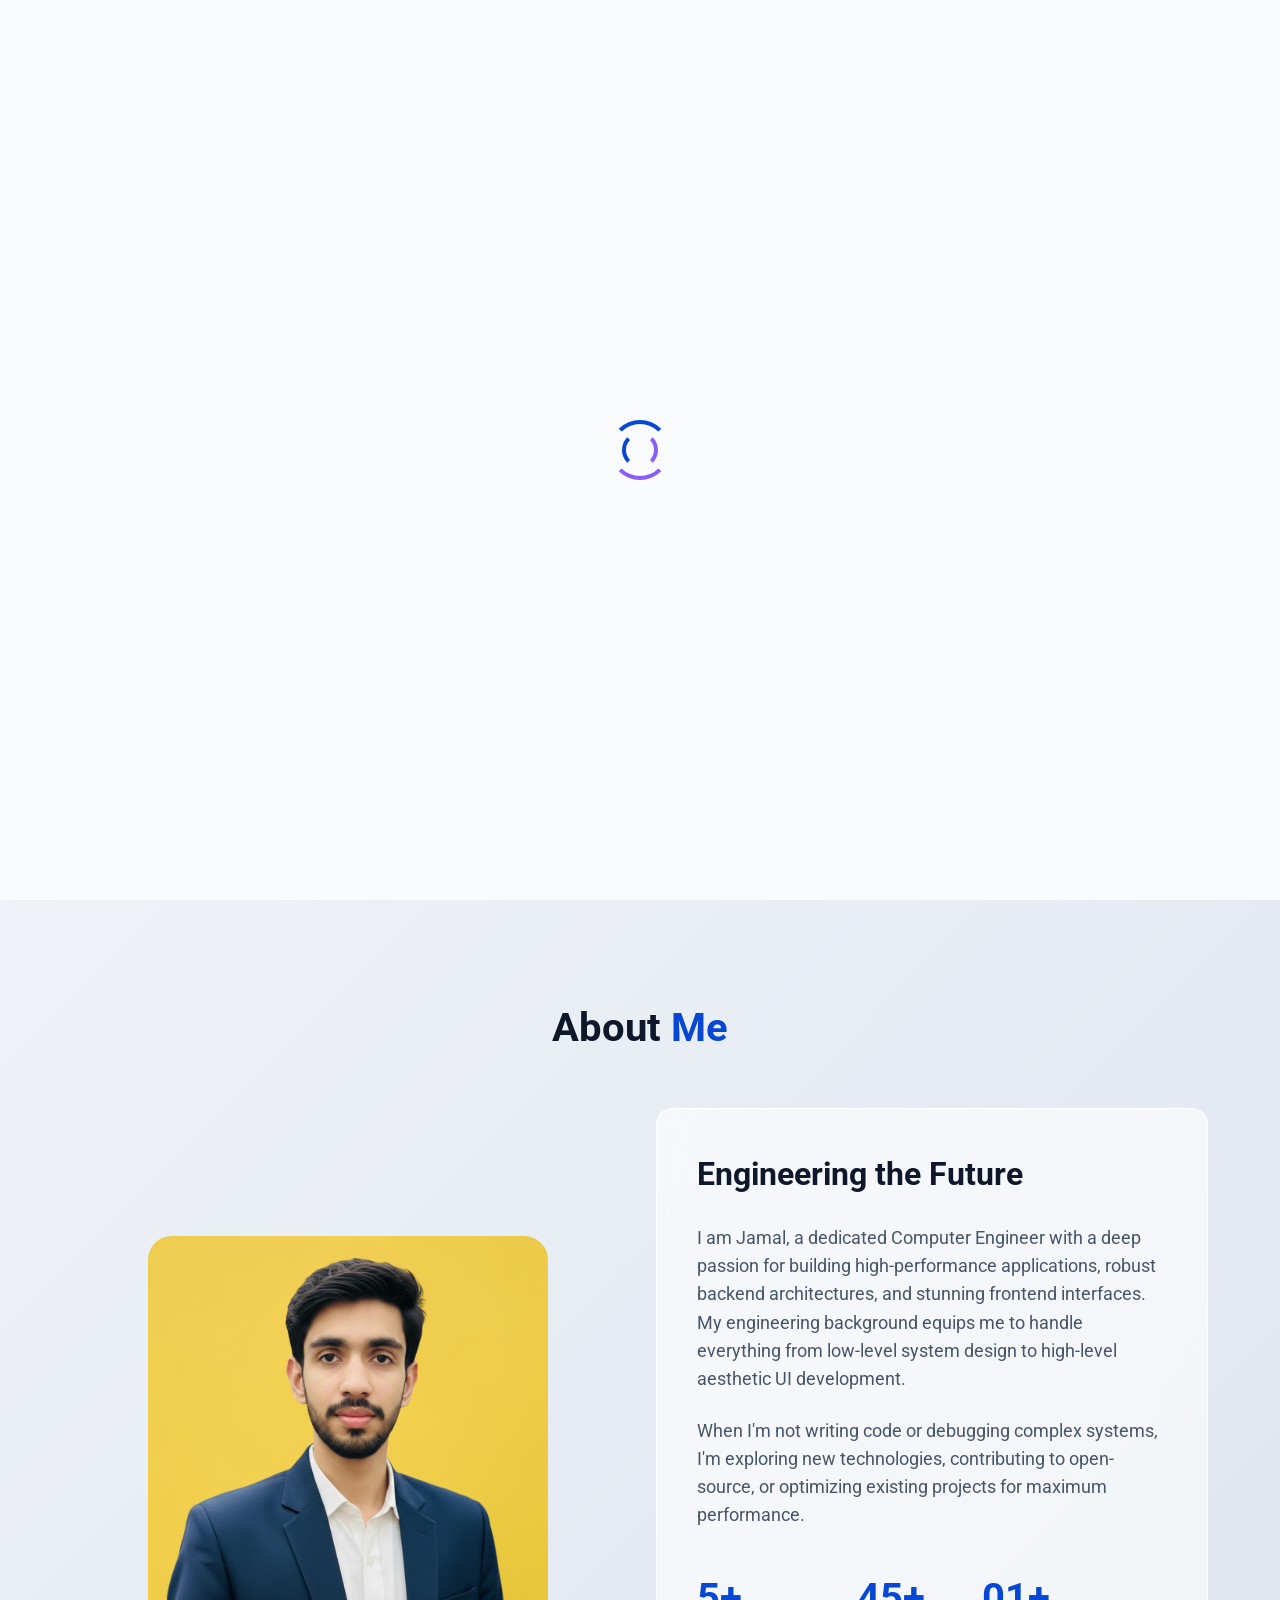
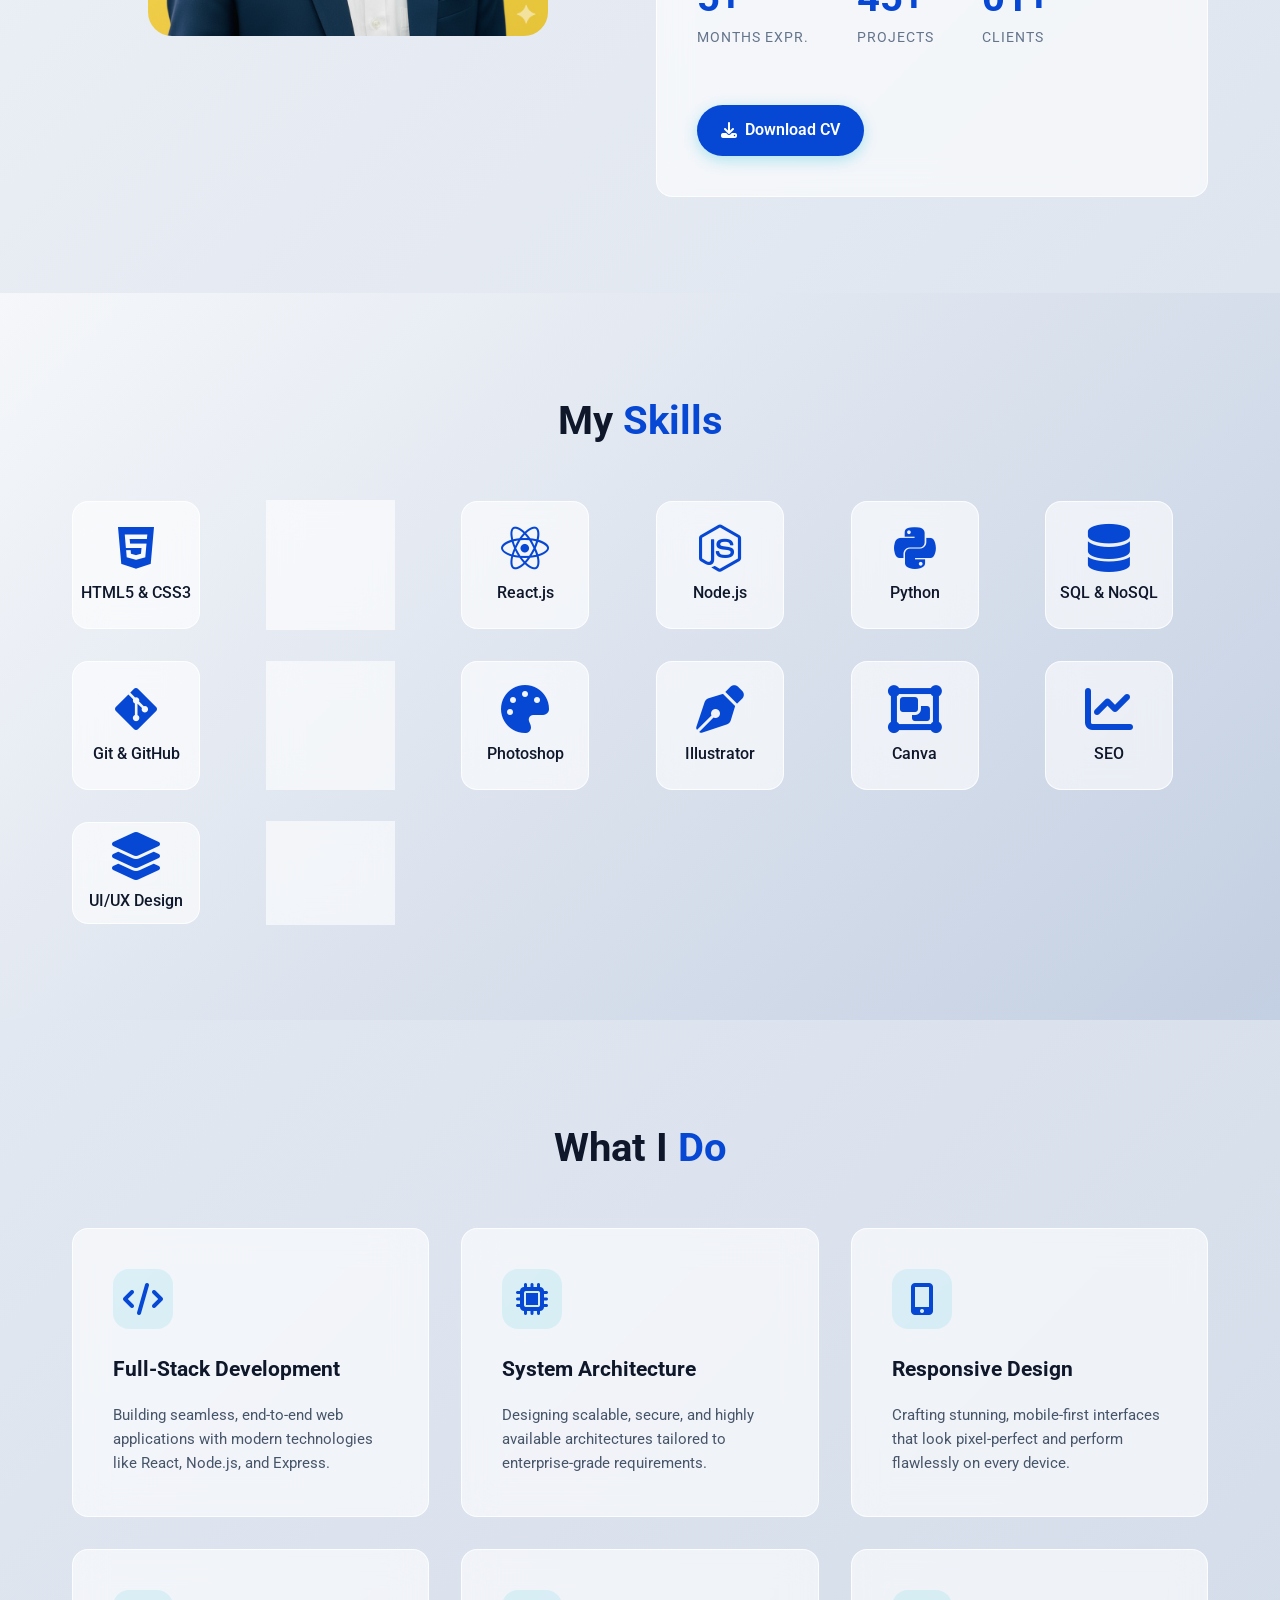
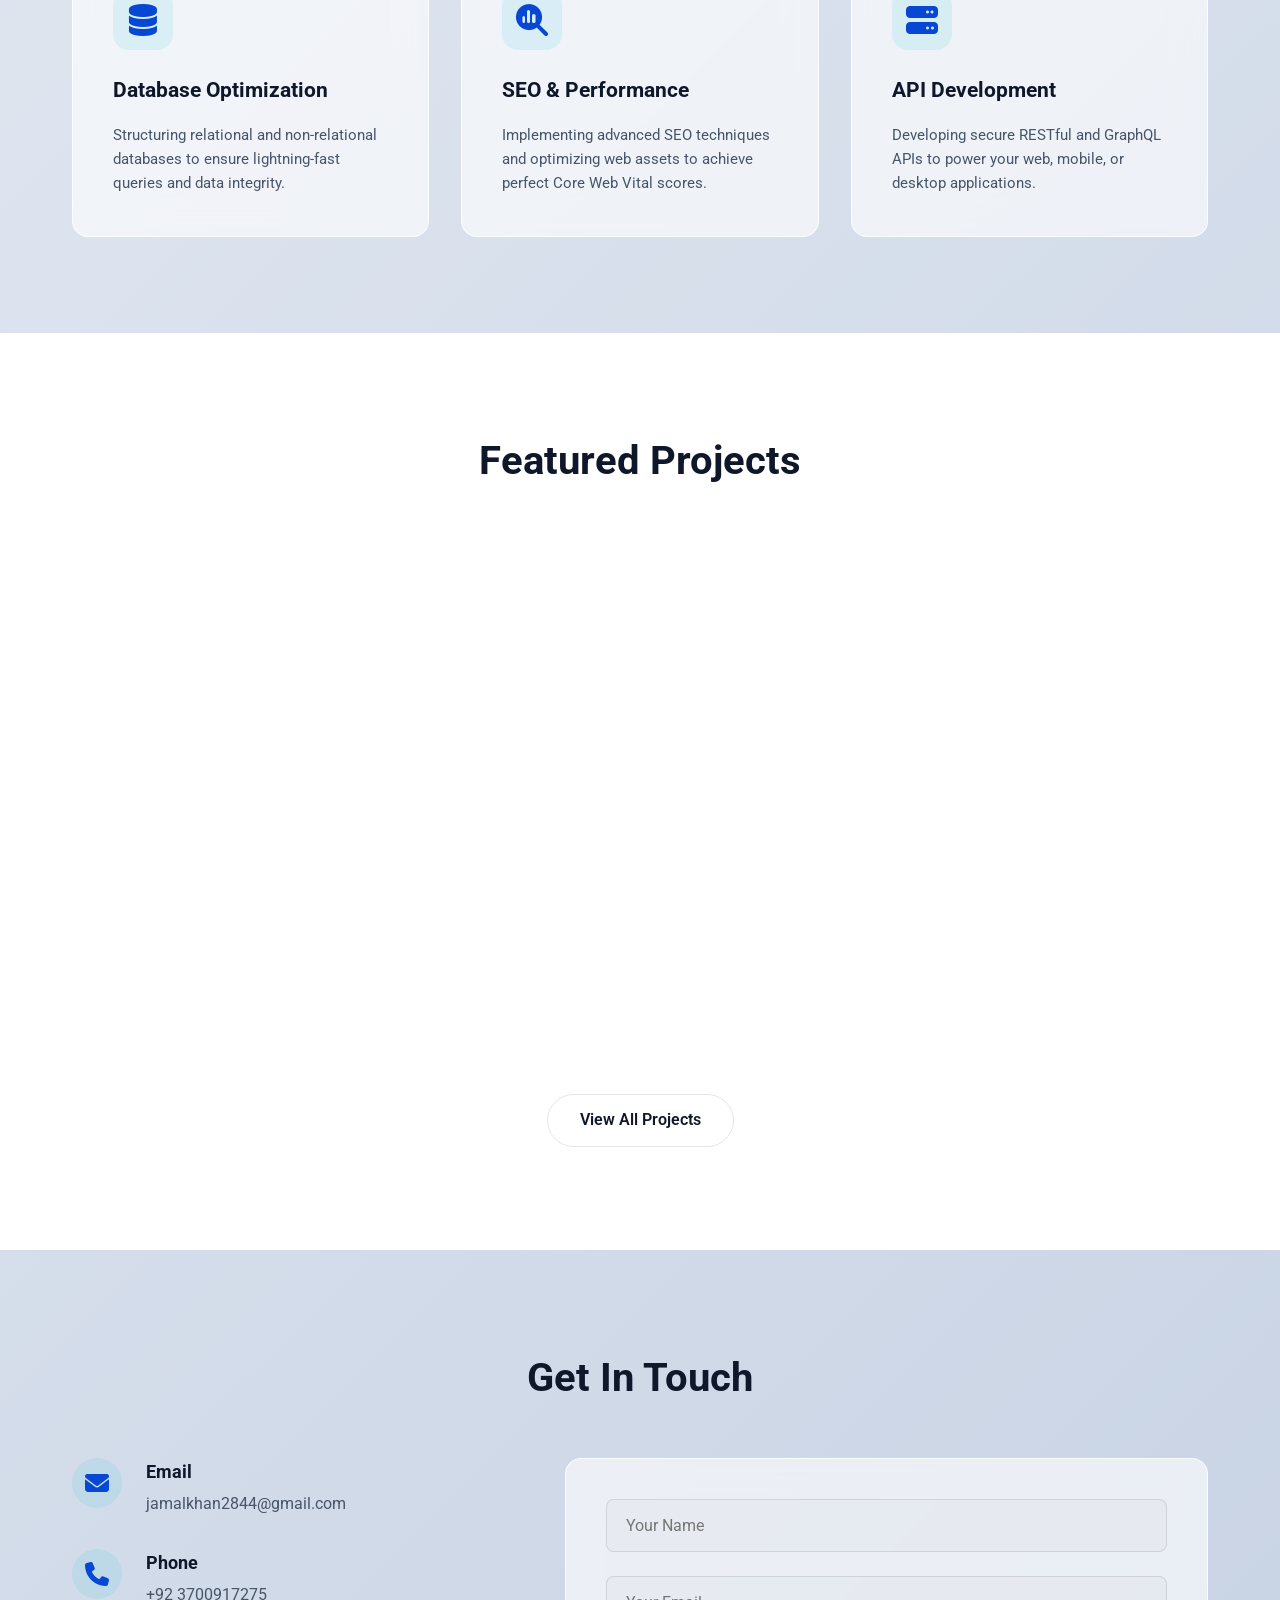
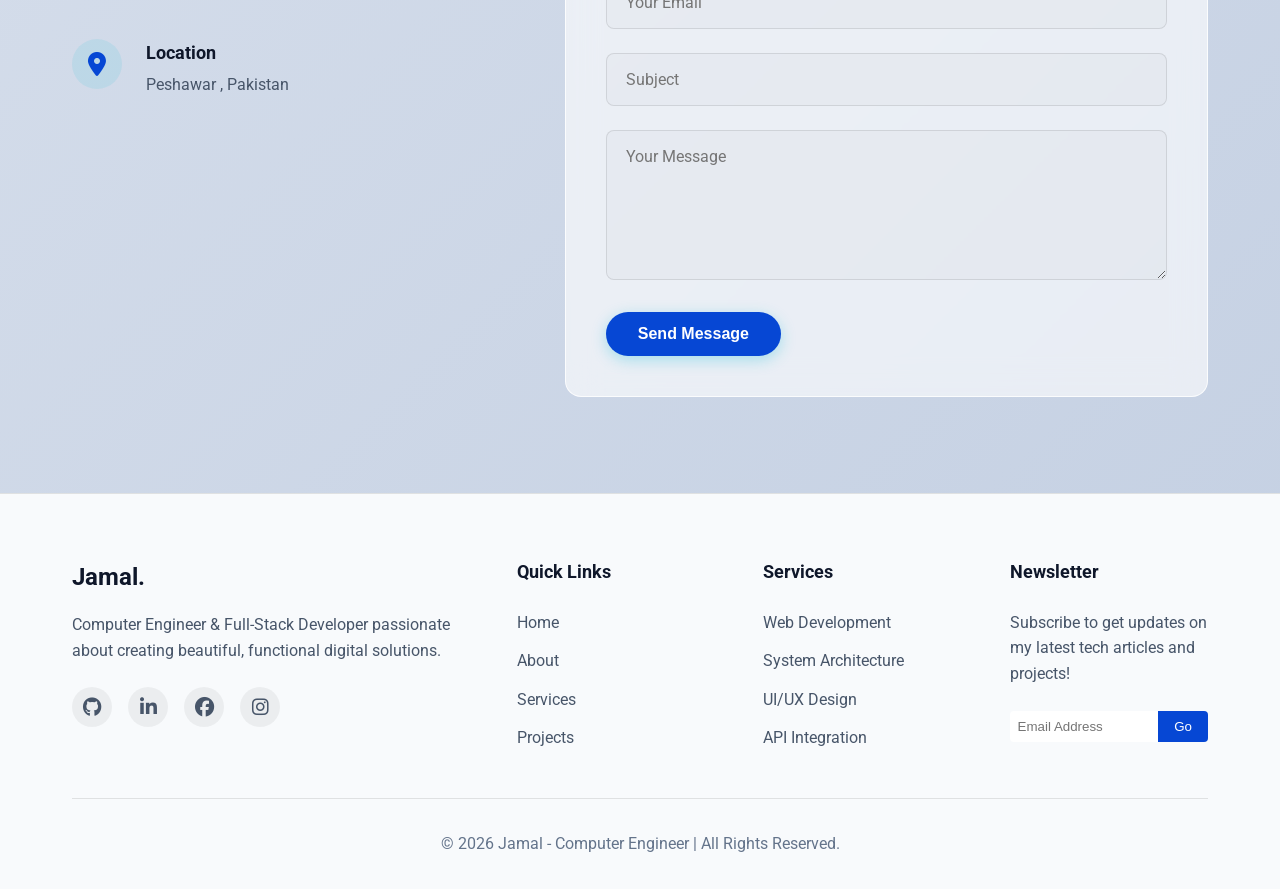
==== index.html @ 29c4a72f "final commit" ====
<!DOCTYPE html>
<html lang="en">

<head>
    <meta charset="UTF-8">
    <meta name="viewport" content="width=device-width, initial-scale=1.0">
    <title>Jamal | Computer Engineer & Web Developer</title>
    <meta name="description"
        content="Portfolio of Jamal, a Computer Engineer specializing in scalable web applications, system architecture, and modern UI/UX design.">
    <!-- Favicon -->
    <link rel="icon" type="image/x-icon" href="letter-j.png">
    <!-- FontAwesome for Icons -->
    <link rel="stylesheet" href="https://cdnjs.cloudflare.com/ajax/libs/font-awesome/6.4.0/css/all.min.css">
    <!-- Custom CSS -->
    <!-- animation from other portfolio but  -->
    <script src="https://unpkg.com/typed.js@3.0.0/dist/typed.umd.js"></script>
    <!-- font style link -->
    <link rel="preconnect" href="https://fonts.googleapis.com">
    <link rel="preconnect" href="https://fonts.gstatic.com" crossorigin>
    <link
        href="https://fonts.googleapis.com/css2?family=Lato:ital,wght@0,100;0,300;0,400;0,700;0,900;1,100;1,300;1,400;1,700;1,900&family=Lora:ital,wght@0,400..700;1,400..700&family=Roboto:ital,wght@0,100..900;1,100..900&family=Titillium+Web:ital,wght@0,200;0,300;0,400;0,600;0,700;0,900;1,200;1,300;1,400;1,600;1,700&display=swap"
        rel="stylesheet">

    <!-- EmailJS script -->
    <script src="https://cdn.jsdelivr.net/npm/@emailjs/browser@3/dist/email.min.js"></script>
    <script>
        (function () {
            emailjs.init("kXf-rBKWnwWloAC5h");
        })();
    </script>

    <link rel="stylesheet" href="style.css">
</head>

<body>
    <!-- Scroll Progress Bar -->
    <div class="scroll-progress-container">
        <div class="scroll-progress-bar" id="scroll-progress"></div>
    </div>

    <!-- Preloader -->
    <div id="preloader">
        <div class="loader"></div>
    </div>

    <!-- Header & Navigation -->
    <header class="header" id="header">
        <div class="container nav">
            <a href="#home" class="logo"><img src="letter-j.png" alt=""> <span></span></a>

            <nav>
                <ul class="nav-list" id="nav-list">
                    <li><a href="#home" class="nav-link active">Home</a></li>
                    <li><a href="#about" class="nav-link">About</a></li>
                    <li><a href="#skills" class="nav-link">Skills</a></li>
                    <li><a href="#services" class="nav-link">Services</a></li>
                    <li><a href="#projects" class="nav-link">Projects</a></li>
                    <li><a href="#contact" class="nav-link">Contact</a></li>
                </ul>
            </nav>
            <div class="nav-right">
                <a href="MUHAMMADJAMALCV.pdf" download class="btn btn-primary cv-btn">
                    <i class="fa-solid fa-download"></i> CV
                </a>
                <button class="nav-toggle" id="nav-toggle">
                    <i class="fa-solid fa-bars"></i>
                </button>
            </div>
        </div>
    </header>

    <!-- Hero Section -->
    <div class="MySection">
        <section class="hero" id="home">
            <!-- Background animated shapes -->
            <div class="hero-bg-shapes">
                <div class="shape shape-1"></div>
                <div class="shape shape-2"></div>
            </div>

            <div class="container hero-content">
                <div class="hero-text reveal reveal-left">

                    <h1> <span>Muhammad Jamal</span><br><span class="stroke"
                            style="color: transparent; -webkit-text-stroke: 2px black; font-family:'Franklin Gothic Medium';">Computer
                            Engineer.</span></h1>
                    <h3> I am <span class="text"> </span></h3>
                    <p>I design and build efficient, scalable systems and responsive user experiences. Transforming
                        complex problems into elegant, real-world solutions through code.</p>
                    <div class="hero-btns">
                        <a href="#contact" class="btn btn-primary">Hire Me</a>
                        <a href="#projects" class="btn btn-outline">View Work</a>
                    </div>
                </div>

                <div class="hero-image-wrap reveal reveal-right">
                    <div class="hero-image">
                        <!-- Professional Tech Man Placeholder -->
                        <!-- <img src="https://images.unsplash.com/photo-1549692520-acc6669e2f0c?q=80&w=1000&auto=format&fit=crop" alt="Jamal - Computer Engineer"> -->
                        <img src="linkedin image new.jpeg" alt="Jamal - Computer Engineer">
                    </div>
                </div>
            </div>
        </section>
    </div>

    <!-- About Section -->
    <section class="section" id="about">
        <div class="container">
            <h2 class="section-title reveal">About <span style="color: #0647d4;">Me</span></h2>

            <div class="about-content reveal">
                <div class="about-img">
                    <img src="profile.jpg" alt="Jamal - Computer Engineer">
                </div>

                <div class="about-text glass-panel" style="padding: 2.5rem;">
                    <h3>Engineering the Future</h3>
                    <p>I am Jamal, a dedicated Computer Engineer with a deep passion for building high-performance
                        applications, robust backend architectures, and stunning frontend interfaces. My engineering
                        background equips me to handle everything from low-level system design to high-level aesthetic
                        UI development.</p>
                    <p>When I'm not writing code or debugging complex systems, I'm exploring new technologies,
                        contributing to open-source, or optimizing existing projects for maximum performance.</p>

                    <div class="about-stats" style="margin-bottom: 2rem;">
                        <div class="stat-item">
                            <h4>5+</h4>
                            <p>Months Expr.</p>
                        </div>
                        <div class="stat-item">
                            <h4>45+</h4>
                            <p>Projects</p>
                        </div>
                        <div class="stat-item">
                            <h4>01+</h4>
                            <p>Clients</p>
                        </div>
                    </div>

                    <a href="MUHAMMADJAMALCV.pdf" download class="btn btn-primary"
                        style="display: flex; align-items: center; justify-content: center; width: fit-content; gap: 0.5rem; font-size: 1rem; padding: 0.8rem 1.5rem;">
                        <i class="fa-solid fa-download"></i> Download CV
                    </a>
                </div>
            </div>
        </div>
    </section>

    <!-- Skills Section -->
    <section class="section" id="skills">
        <div class="container">
            <h2 class="section-title reveal">My <span style="color: #0647d4;">Skills</span></h2>

            <div class="skills-grid reveal">
                <!-- Skill 1 -->
                <div class="skill-card glass-panel">
                    <i class="fa-brands fa-html5 skill-icon"></i>
                    <h4>HTML5 & CSS3</h4>
                </div>
                <!-- Skill 2 -->
                <div class="skill-card glass-panel">
                    <i class="fa-brands fa-js skill-icon"></i>
                    <h4>JavaScript (ES6+)</h4>
                </div>
                <!-- Skill 3 -->
                <div class="skill-card glass-panel">
                    <i class="fa-brands fa-react skill-icon"></i>
                    <h4>React.js</h4>
                </div>
                <!-- Skill 4 -->
                <div class="skill-card glass-panel">
                    <i class="fa-brands fa-node-js skill-icon"></i>
                    <h4>Node.js</h4>
                </div>
                <!-- Skill 5 -->
                <div class="skill-card glass-panel">
                    <i class="fa-brands fa-python skill-icon"></i>
                    <h4>Python</h4>
                </div>
                <!-- Skill 6 -->
                <div class="skill-card glass-panel">
                    <i class="fa-solid fa-database skill-icon"></i>
                    <h4>SQL & NoSQL</h4>
                </div>
                <!-- Skill 7 -->
                <div class="skill-card glass-panel">
                    <i class="fa-brands fa-git-alt skill-icon"></i>
                    <h4>Git & GitHub</h4>
                </div>
                <!-- Skill 8 -->
                <div class="skill-card glass-panel">
                    <i class="fa-solid fa-server skill-icon"></i>
                    <h4>System Architecture</h4>
                </div>
                <!-- Skill 9 -->
                <div class="skill-card glass-panel">
                    <i class="fa-solid fa-palette skill-icon"></i>
                    <h4>Photoshop</h4>
                </div>
                <!-- Skill 10 -->
                <div class="skill-card glass-panel">
                    <i class="fa-solid fa-pen-nib skill-icon"></i>
                    <h4>Illustrator</h4>
                </div>
                <!-- Skill 11 -->
                <div class="skill-card glass-panel">
                    <i class="fa-solid fa-object-group skill-icon"></i>
                    <h4>Canva</h4>
                </div>
                <!-- Skill 12 -->
                <div class="skill-card glass-panel">
                    <i class="fa-solid fa-chart-line skill-icon"></i>
                    <h4>SEO</h4>
                </div>
                <!-- Skill 13 -->
                <div class="skill-card glass-panel">
                    <i class="fa-solid fa-layer-group skill-icon"></i>
                    <h4>UI/UX Design</h4>
                </div>
                <!-- Skill 14 -->
                <div class="skill-card glass-panel">
                    <i class="fa-solid fa-file-code skill-icon"></i>
                    <h4>C++</h4>
                </div>
            </div>
        </div>
    </section>

    <!-- Services Section -->
    <section class="section" id="services">
        <div class="container">
            <h2 class="section-title reveal">What I <span style="color: #0647d4;">Do</span></h2>

            <div class="services-grid reveal">
                <!-- Service 1 -->
                <div class="service-card glass-panel">
                    <div class="service-icon"><i class="fa-solid fa-code"></i></div>
                    <h3>Full-Stack Development</h3>
                    <p>Building seamless, end-to-end web applications with modern technologies like React, Node.js, and
                        Express.</p>
                </div>
                <!-- Service 2 -->
                <div class="service-card glass-panel">
                    <div class="service-icon"><i class="fa-solid fa-microchip"></i></div>
                    <h3>System Architecture</h3>
                    <p>Designing scalable, secure, and highly available architectures tailored to enterprise-grade
                        requirements.</p>
                </div>
                <!-- Service 3 -->
                <div class="service-card glass-panel">
                    <div class="service-icon"><i class="fa-solid fa-mobile-screen-button"></i></div>
                    <h3>Responsive Design</h3>
                    <p>Crafting stunning, mobile-first interfaces that look pixel-perfect and perform flawlessly on
                        every device.</p>
                </div>
                <!-- Service 4 -->
                <div class="service-card glass-panel">
                    <div class="service-icon"><i class="fa-solid fa-database"></i></div>
                    <h3>Database Optimization</h3>
                    <p>Structuring relational and non-relational databases to ensure lightning-fast queries and data
                        integrity.</p>
                </div>
                <!-- Service 5 -->
                <div class="service-card glass-panel">
                    <div class="service-icon"><i class="fa-solid fa-magnifying-glass-chart"></i></div>
                    <h3>SEO & Performance</h3>
                    <p>Implementing advanced SEO techniques and optimizing web assets to achieve perfect Core Web Vital
                        scores.</p>
                </div>
                <!-- Service 6 -->
                <div class="service-card glass-panel">
                    <div class="service-icon"><i class="fa-solid fa-server"></i></div>
                    <h3>API Development</h3>
                    <p>Developing secure RESTful and GraphQL APIs to power your web, mobile, or desktop applications.
                    </p>
                </div>
            </div>
        </div>
    </section>

    <!-- Projects Section -->
    <section class="section" style="background-color: white;" id="projects">
        <div class="container">
            <h2 class="section-title reveal">Featured <span>Projects</span></h2>

            <div class="projects-grid reveal">
                <!-- Project 1 -->
                <div class="project-card glass-panel">
                    <div class="project-img">
                        <img src="https://images.unsplash.com/photo-1568901346375-23c9450c58cd?q=80&w=800&auto=format&fit=crop"
                            alt="Fast Food Website">
                        <div class="project-links">
                            <a href="https://fast-food-website-w8cf.vercel.app" target="_blank" title="Live Preview"><i
                                    class="fa-solid fa-link"></i></a>
                            <a href="#" title="Source Code"><i class="fa-brands fa-github"></i></a>
                        </div>
                    </div>
                    <div class="project-info">
                        <h3>Crave Fast Food Website</h3>
                        <p>A highly responsive and visually appealing fast-food ordering website featuring a dynamic
                            menu and modern UI elements.
                        </p>
                        <div class="project-tags">
                            <span>HTML5</span>
                            <span>CSS3</span>
                            <span>JavaScript</span>
                        </div>
                        <a href="https://fast-food-website-w8cf.vercel.app" target="_blank" class="btn btn-primary"
                            style="margin-top: 1.5rem; width: fit-content; padding: 0.5rem 1.2rem; font-size: 0.9rem;"><i
                                class="fa-solid fa-eye" style="margin-right: 5px;"></i> Live Preview</a>
                    </div>
                </div>

                <!-- Project 2 -->
                <div class="project-card glass-panel">
                    <div class="project-img">
                        <img src="https://images.unsplash.com/photo-1592210454359-9043f067919b?q=80&w=800&auto=format&fit=crop"
                            alt="Weather Application">
                        <div class="project-links">
                            <a href="https://weather-app-two-rho-18.vercel.app/" target="_blank" title="Live Preview"><i
                                    class="fa-solid fa-link"></i></a>
                            <a href="#" title="Source Code"><i class="fa-brands fa-github"></i></a>
                        </div>
                    </div>
                    <div class="project-info">
                        <h3>Weather Application</h3>
                        <p>A sleek weather forecast application integrating live APIs to provide accurate real-time
                            climate data for any city.
                        </p>
                        <div class="project-tags">
                            <span>React</span>
                            <span>API</span>
                            <span>JavaScript</span>
                        </div>
                        <a href="https://weather-app-two-rho-18.vercel.app/" target="_blank" class="btn btn-primary"
                            style="margin-top: 1.5rem; width: fit-content; padding: 0.5rem 1.2rem; font-size: 0.9rem;"><i
                                class="fa-solid fa-eye" style="margin-right: 5px;"></i> Live Preview</a>
                    </div>
                </div>

                <!-- Project 3 -->
                <div class="project-card glass-panel">
                    <div class="project-img">
                        <img src="https://images.unsplash.com/photo-1611162617474-5b21e879e113?q=80&w=800&auto=format&fit=crop"
                            alt="Social Media App">
                        <div class="project-links">
                            <a href="#" title="Live Preview"><i class="fa-solid fa-link"></i></a>
                            <a href="#" title="Source Code"><i class="fa-brands fa-github"></i></a>
                        </div>
                    </div>
                    <div class="project-info">
                        <h3>ConnectHub Social App</h3>
                        <p>Real-time social media application supporting direct messaging, post sharing, and live
                            notifications.</p>
                        <div class="project-tags">
                            <span>Vue.js</span>
                            <span>Firebase</span>
                            <span>WebSockets</span>
                        </div>
                        <a href="#" class="btn btn-primary"
                            style="margin-top: 1.5rem; width: fit-content; padding: 0.5rem 1.2rem; font-size: 0.9rem;"><i
                                class="fa-solid fa-eye" style="margin-right: 5px;"></i> Live Preview</a>
                    </div>
                </div>
            </div>

            <div style="text-align: center; margin-top: 3rem;" class="reveal">
                <a href="#" class="btn btn-outline">View All Projects</a>
            </div>
        </div>
    </section>

    <!-- Contact Section -->
    <section class="section" id="contact">
        <div class="container">
            <h2 class="section-title reveal">Get In <span>Touch</span></h2>

            <div class="contact-container reveal">
                <div class="contact-info">
                    <div class="contact-item">
                        <div class="contact-icon"><i class="fa-solid fa-envelope"></i></div>
                        <div class="contact-details">
                            <h4>Email</h4>
                            <p>jamalkhan2844@gmail.com</p>
                        </div>
                    </div>

                    <div class="contact-item">
                        <div class="contact-icon"><i class="fa-solid fa-phone"></i></div>
                        <div class="contact-details">
                            <h4>Phone</h4>
                            <p>+92 3700917275</p>
                        </div>
                    </div>

                    <div class="contact-item">
                        <div class="contact-icon"><i class="fa-solid fa-location-dot"></i></div>
                        <div class="contact-details">
                            <h4>Location</h4>
                            <p>Peshawar , Pakistan</p>
                        </div>
                    </div>
                </div>

                <form class="contact-form glass-panel" id="contact-form">
                    <div class="form-group">
                        <input type="text" name="name" placeholder="Your Name" required>
                    </div>
                    <div class="form-group">
                        <input type="email" name="email" placeholder="Your Email" required>
                    </div>
                    <div class="form-group">
                        <input type="text" name="subject" placeholder="Subject">
                    </div>
                    <div class="form-group">
                        <textarea name="message" placeholder="Your Message" required></textarea>
                    </div>
                    <button type="submit" id="submit-btn" class="btn btn-primary">Send Message</button>
                    <p id="form-status"
                        style="margin-top: 15px; font-weight: 500; display: none; text-align: center; font-size: 1.1rem;">
                    </p>
                </form>
            </div>
        </div>
    </section>

    <!-- Footer -->
    <footer class="footer">
        <div class="container">
            <div class="footer-content">
                <div class="footer-col">
                    <h3>Jamal<span>.</span></h3>
                    <p>Computer Engineer & Full-Stack Developer passionate about creating beautiful, functional digital
                        solutions.</p>
                    <div class="social-links">
                        <a href="https://github.com/jamalnasir2844/"><i class="fa-brands fa-github"></i></a>
                        <a
                            href="https://www.linkedin.com/in/muhammad-jamal-480139361?utm_source=share_via&utm_content=profile&utm_medium=member_android"><i
                                class="fa-brands fa-linkedin-in"></i></a>
                        <a href="https://www.facebook.com/share/1HiAr2xLG4/"><i class="fa-brands fa-facebook"></i></a>
                        <a href="https://www.instagram.com/jamalking2844?igsh=MXczeGNoOXFtcWV3cw=="><i
                                class="fa-brands fa-instagram"></i></a>
                    </div>
                </div>

                <div class="footer-col">
                    <h4>Quick Links</h4>
                    <ul>
                        <li><a href="#home">Home</a></li>
                        <li><a href="#about">About</a></li>
                        <li><a href="#services">Services</a></li>
                        <li><a href="#projects">Projects</a></li>
                    </ul>
                </div>

                <div class="footer-col">
                    <h4>Services</h4>
                    <ul>
                        <li><a href="#">Web Development</a></li>
                        <li><a href="#">System Architecture</a></li>
                        <li><a href="#">UI/UX Design</a></li>
                        <li><a href="#">API Integration</a></li>
                    </ul>
                </div>

                <div class="footer-col">
                    <h4>Newsletter</h4>
                    <p>Subscribe to get updates on my latest tech articles and projects!</p>
                    <div style="display: flex; margin-top: 10px;">
                        <input type="email" placeholder="Email Address"
                            style="padding: 0.5rem; border: none; border-radius: 4px 0 0 4px; outline: none; width: 100%;">
                        <button
                            style="padding: 0.5rem 1rem; border: none; background: var(--accent-primary); color: white; border-radius: 0 4px 4px 0; cursor: pointer;">Go</button>
                    </div>
                </div>
            </div>

            <div class="footer-bottom">
                <p>&copy; 2026 Jamal - Computer Engineer | All Rights Reserved.</p>
            </div>
        </div>
    </footer>

    <!-- WhatsApp Floating Icon -->
    <a href="https://wa.me/923700917275" target="_blank" class="whatsapp-float">
        <i class="fa-brands fa-whatsapp"></i>
    </a>

    <!-- Custom JS -->
    <script src="script.js"></script>
</body>

</html>
---- style.css ----
@import url('https://fonts.googleapis.com/css2?family=Outfit:wght@300;400;500;600;700;800&display=swap');

:root {
  --bg-color: #ffffff;
  --bg-surface: #f8fafc;
  --bg-surface-glow: rgba(255, 255, 255, 0.85);

  --text-primary: #0f172a;
  --text-secondary: #475569;
  --text-muted: #64748b;

  --accent-primary: #0647d4;
  /* Cyan */
  --accent-secondary: #8b5cf6;
  /* Violet */
  --gradient-accent: linear-gradient(135deg, var(--accent-primary), var(--accent-secondary));

  --border-color: rgba(0, 0, 0, 0.1);
  --glass-bg: rgba(255, 255, 255, 0.6);
  --glass-border: rgba(255, 255, 255, 0.8);

  --transition: all 0.3s cubic-bezier(0.4, 0, 0.2, 1);
  --radius-sm: 8px;
  --radius-md: 16px;
  --radius-lg: 24px;
}

* {
  margin: 0;
  padding: 0;
  box-sizing: border-box;
}


html {
  scroll-behavior: smooth;
  scroll-padding-top: 80px;
}

body {
  /* font-family: 'Outfit', sans-serif; */
  font-family: "Roboto", sans-serif;
  /* background-color: var(--bg-color); */
  color: var(--text-primary);
  line-height: 1.6;
  overflow-x: hidden;
  background: linear-gradient(135deg, #f5f7fa 0%, #c3cfe2 100%);
}

::selection {
  background-color: var(--accent-primary);
  color: #fff;
}

.logo {
  transition: transform 0.3s ease;
  font-size: larger;
  width: 50px;
}

.logo:hover {
  transform: scale(1.1);
}


/* Global Styles & Utilities */
a {
  text-decoration: none;
  color: inherit;
  transition: var(--transition);
}

ul {
  list-style: none;
}

img {
  max-width: 100%;
  display: block;
}

.container {
  width: 100%;
  max-width: 1200px;
  margin: 0 auto;
  padding: 0 2rem;
}

.section {
  padding: 6rem 0;
  position: relative;
}

.section-title {
  font-size: 2.5rem;
  font-weight: 700;
  margin-bottom: 3rem;
  text-align: center;
  position: relative;
}

/* .section-title span {
  background: var(--gradient-accent);
  -webkit-background-clip: text;
  -webkit-text-fill-color: transparent;
} */

.btn {
  display: inline-block;
  padding: 0.8rem 2rem;
  border-radius: 50px;
  font-weight: 600;
  cursor: pointer;
  transition: var(--transition);
  font-size: 1rem;
  border: none;
  position: relative;
  overflow: hidden;
  z-index: 1;
}

.btn-primary {
  /* background: var(--gradient-accent); */
  background-color: #0647d4;
  color: #fff;
  box-shadow: 0 4px 15px rgba(6, 182, 212, 0.3);
}

.btn-primary::before {
  content: '';
  position: absolute;
  top: 0;
  left: 0;
  width: 100%;
  height: 100%;
  /* background: linear-gradient(135deg, var(--accent-secondary), var(--accent-primary)); */
  background-color: #065fd4;
  opacity: 0;
  z-index: -1;
  transition: var(--transition);
}

.btn-primary:hover::before {
  opacity: 1;
}

.btn-primary:hover {
  transform: translateY(-3px);
  box-shadow: 0 8px 25px rgba(6, 182, 212, 0.4);
}

.btn-outline {
  background: transparent;

  color: var(--text-primary);
  border: 1px solid var(--border-color);
}

.btn-outline:hover {
  border-color: #0647d4;
  color: #0647d4;
  transform: translateY(-3px);
}

/* Glassmorphism Classes */
.glass-panel {
  background: var(--glass-bg);
  backdrop-filter: blur(16px);
  -webkit-backdrop-filter: blur(16px);
  border: 1px solid var(--glass-border);
  border-radius: var(--radius-md);
}

/* Navbar */
.header {
  position: fixed;
  top: 0;
  left: 0;
  width: 100%;
  z-index: 1000;
  transition: var(--transition);
  padding: 1.5rem 0;
}

.header.scrolled {
  padding: 1rem 0;
  background: var(--bg-surface-glow);
  backdrop-filter: blur(20px);
  -webkit-backdrop-filter: blur(20px);
  border-bottom: 1px solid var(--glass-border);
  box-shadow: 0 4px 30px rgba(0, 0, 0, 0.1);
}

.nav {
  display: flex;
  justify-content: space-between;
  align-items: center;
}

.logo {
  font-size: 1.8rem;
  font-weight: 800;
  letter-spacing: -1px;
}

.logo span {
  color: var(--accent-primary);
}

.nav-list {
  display: flex;
  gap: 2.5rem;
}

.nav-link {
  font-weight: 500;
  font-size: 1.05rem;
  color: var(--text-secondary);
  position: relative;
}

.nav-link::after {
  content: '';
  position: absolute;
  width: 0;
  height: 2px;
  bottom: -4px;
  left: 0;
  background: var(--gradient-accent);
  transition: var(--transition);
}

.nav-link:hover,
.nav-link.active {
  color: var(--text-primary);
}

.nav-link:hover::after,
.nav-link.active::after {
  width: 100%;
}

.nav-toggle {
  display: none;
  font-size: 1.5rem;
  color: var(--text-primary);
  cursor: pointer;
  background: none;
  border: none;
}

/* Hero Section */
.hero {
  min-height: 100vh;
  display: flex;
  align-items: center;
  position: relative;
  padding-top: 80px;
}

/* Background elements for Hero */
.hero-bg-shapes {
  position: absolute;
  top: 0;
  left: 0;
  width: 100%;
  height: 100%;
  overflow: hidden;
  z-index: -1;
}

.shape {
  position: absolute;
  border-radius: 50%;
  filter: blur(80px);
  opacity: 0.4;
  animation: float 10s infinite ease-in-out alternate;
}

.shape-1 {
  width: 400px;
  height: 400px;
  background: var(--accent-primary);
  top: -100px;
  left: -100px;
  animation-delay: 0s;
}

.shape-2 {
  width: 500px;
  height: 500px;
  background: var(--accent-secondary);
  bottom: -200px;
  right: -100px;
  animation-delay: -5s;
}

@keyframes float {
  0% {
    transform: translate(0, 0);
  }

  100% {
    transform: translate(30px, 50px);
  }
}

.hero-content {
  display: grid;
  grid-template-columns: 1fr 1fr;
  gap: 4rem;
  align-items: center;
}

.hero-text h3 {
  font-size: 1.5rem;
  font-weight: 500;
  color: var(--accent-primary);
  margin-bottom: 1rem;
  letter-spacing: 1px;
}

.hero-text h1 {
  font-size: 4rem;
  font-weight: 800;
  line-height: 1.1;
  margin-bottom: 1.5rem;
}

.hero-text h1 span {
  /* background: var(--gradient-accent);
  -webkit-background-clip: text;
  -webkit-text-fill-color: transparent; */
  color: #30539b;
}

.hero-text p {
  font-size: 1.1rem;
  color: var(--text-secondary);
  margin-bottom: 2.5rem;
  max-width: 500px;
  line-height: 1.8;
}

.hero-btns {
  display: flex;
  gap: 1.5rem;
}

.hero-image-wrap {
  position: relative;
  display: flex;
  justify-content: center;
  align-items: center;
}

.hero-image {
  position: relative;
  width: 400px;
  height: 400px;
  border-radius: 30% 70% 70% 30% / 30% 30% 70% 70%;
  overflow: hidden;
  border: 3px solid var(--border-color);
  animation: morph 8s ease-in-out infinite;
  box-shadow: 0 0 40px rgba(6, 182, 212, 0.2);
}

.hero-image img {
  width: 100%;
  height: 100%;
  object-fit: cover;
}

@keyframes morph {
  0% {
    border-radius: 30% 70% 70% 30% / 30% 30% 70% 70%;
  }

  25% {
    border-radius: 60% 40% 30% 70% / 60% 30% 70% 40%;
  }

  50% {
    border-radius: 30% 60% 70% 40% / 50% 60% 30% 60%;
  }

  75% {
    border-radius: 70% 30% 40% 60% / 30% 70% 30% 70%;
  }

  100% {
    border-radius: 30% 70% 70% 30% / 30% 30% 70% 70%;
  }
}

/* About Section */

.about-content {
  display: grid;
  grid-template-columns: 1fr 1fr;
  gap: 2rem;
  height: auto;
  align-items: center;
}

.about-img {
  position: relative;
  border-radius: var(--radius-lg);
  overflow: hidden;
  margin: 0 auto 2rem auto;
  width: 100%;
  max-width: 400px;
  background-color: #fff;
}

.about-img img {
  width: 100%;
  height: auto;
  object-fit: cover;
  transition: transform 0.4s ease, box-shadow 0.4s ease;
}

.about-img:hover img {
  transform: scale(1.05);
  box-shadow: 0 15px 40px rgba(0, 0, 0, 0.2);
}

/* .about-img::after {
  content: '';
  position: absolute;
  inset: 0;
  box-shadow: inset 0 0 0 1px var(--border-color);
  border-radius: var(--radius-lg);
} */

.about-text h3 {
  font-size: 2rem;
  margin-bottom: 1.5rem;
}

.about-text p {
  color: var(--text-secondary);
  font-size: 1.1rem;
  margin-bottom: 1.5rem;
}

.about-stats {
  display: flex;
  gap: 3rem;
  margin-top: 3rem;
}

.stat-item h4 {
  font-size: 2.5rem;
  font-weight: 700;
  /* color: var(--accent-primary); */
  color: #0647d4;
  line-height: 1;
  margin-bottom: 0.5rem;
}

.stat-item p {
  font-size: 0.9rem;
  color: var(--text-muted);
  text-transform: uppercase;
  letter-spacing: 1px;
}

/* Skills Section */
.skills-grid {
  display: grid;
  grid-template-columns: repeat(auto-fill, minmax(150px, 1fr));
  gap: 2rem;
}

.skill-card {
  padding: 0.6rem 0.2rem;
  text-align: center;
  transition: var(--transition);
  display: flex;
  flex-direction: column;
  align-items: center;
  justify-content: center;
  gap: 0.5rem;
  width: 8rem;
}

.skill-card:hover {
  transform: translateY(-5px);
  border-color: var(--accent-primary);
  box-shadow: 0 10px 30px rgba(0, 0, 0, 0.15);
  background: rgba(0, 0, 0, 0.03);
}

.skill-icon {
  font-size: 3rem;
  color: var(--text-primary);
  transition: var(--transition);
}

.skill-card:hover .skill-icon {
  color: var(--accent-primary);
  transform: scale(1.1);
}

.skill-card h4 {
  font-size: 1rem;
  font-weight: 500;
}

/* Services Section */
.services-grid {
  display: grid;
  grid-template-columns: repeat(auto-fill, minmax(300px, 1fr));
  gap: 2rem;
}

.service-card {
  padding: 2.5rem;
  transition: var(--transition);
  position: relative;
  overflow: hidden;
}

.service-card::before {
  content: '';
  position: absolute;
  top: 0;
  left: 0;
  width: 100%;
  height: 2px;
  background: var(--gradient-accent);
  transform: scaleX(0);
  transform-origin: left;
  transition: transform 0.4s ease;
}

.service-card:hover {
  transform: translateY(-5px);
}

.service-card:hover::before {
  transform: scaleX(1);
}

.service-icon {
  width: 60px;
  height: 60px;
  background: rgba(6, 182, 212, 0.1);
  border-radius: var(--radius-md);
  display: flex;
  align-items: center;
  justify-content: center;
  font-size: 2rem;
  color: var(--accent-primary);
  margin-bottom: 1.5rem;
}

.service-card h3 {
  font-size: 1.3rem;
  margin-bottom: 1rem;
}

.service-card p {
  color: var(--text-secondary);
  font-size: 0.95rem;
}

/* Projects Section */
.projects-grid {
  display: grid;
  grid-template-columns: repeat(auto-fill, minmax(350px, 1fr));
  gap: 2.5rem;
}

.project-card {
  border-radius: var(--radius-md);
  overflow: hidden;
  transition: var(--transition);
  height: 100%;
  display: flex;
  flex-direction: column;
}

.project-card:hover {
  transform: translateY(-10px);
  box-shadow: 0 15px 40px rgba(0, 0, 0, 0.15);
}

.project-img {
  position: relative;
  overflow: hidden;
  height: 220px;
}

.project-img img {
  width: 100%;
  height: 100%;
  object-fit: cover;
  transition: transform 0.5s ease;
}

.project-card:hover .project-img img {
  transform: scale(1.05);
}

.project-links {
  position: absolute;
  inset: 0;
  background: rgba(5, 5, 5, 0.8);
  display: flex;
  align-items: center;
  justify-content: center;
  gap: 1rem;
  opacity: 0;
  transition: var(--transition);
}

.project-card:hover .project-links {
  opacity: 1;
}

.project-links a {
  width: 45px;
  height: 45px;
  border-radius: 50%;
  background: var(--accent-primary);
  display: flex;
  align-items: center;
  justify-content: center;
  color: #fff;
  font-size: 1.2rem;
  transform: translateY(20px);
  transition: var(--transition);
}

.project-card:hover .project-links a {
  transform: translateY(0);
}

.project-links a:hover {
  background: var(--text-primary);
  color: var(--bg-color);
}

.project-info {
  padding: 1.5rem;
  flex-grow: 1;
  display: flex;
  flex-direction: column;
}

.project-info h3 {
  font-size: 1.3rem;
  margin-bottom: 0.5rem;
}

.project-info p {
  color: var(--text-secondary);
  font-size: 0.95rem;
  margin-bottom: 1.5rem;
  flex-grow: 1;
}

.project-tags {
  display: flex;
  flex-wrap: wrap;
  gap: 0.5rem;
}

.project-tags span {
  font-size: 0.8rem;
  padding: 0.3rem 0.8rem;
  background: rgba(0, 0, 0, 0.05);
  border-radius: 50px;
  color: var(--accent-primary);
}

/* Contact Section */
.contact-container {
  display: grid;
  grid-template-columns: 1fr 1.5fr;
  gap: 4rem;
}

.contact-info {
  display: flex;
  flex-direction: column;
  gap: 2rem;
}

.contact-item {
  display: flex;
  align-items: flex-start;
  gap: 1.5rem;
}

.contact-icon {
  width: 50px;
  height: 50px;
  border-radius: 50%;
  background: rgba(6, 182, 212, 0.1);
  display: flex;
  align-items: center;
  justify-content: center;
  font-size: 1.5rem;
  color: var(--accent-primary);
}

.contact-details h4 {
  font-size: 1.1rem;
  margin-bottom: 0.3rem;
}

.contact-details p {
  color: var(--text-secondary);
}

.contact-form {
  padding: 2.5rem;
}

.form-group {
  margin-bottom: 1.5rem;
}

.form-group input,
.form-group textarea {
  width: 100%;
  padding: 1rem 1.2rem;
  background: rgba(0, 0, 0, 0.02);
  border: 1px solid var(--border-color);
  border-radius: var(--radius-sm);
  color: var(--text-primary);
  font-family: inherit;
  font-size: 1rem;
  transition: var(--transition);
}

.form-group textarea {
  resize: vertical;
  min-height: 150px;
}

.form-group input:focus,
.form-group textarea:focus {
  outline: none;
  border-color: var(--accent-primary);
  background: rgba(0, 0, 0, 0.05);
}

/* Footer */
.footer {
  border-top: 1px solid var(--border-color);
  padding: 4rem 0 2rem;
  background: var(--bg-surface);
}

.footer-content {
  display: grid;
  grid-template-columns: 2fr 1fr 1fr 1fr;
  gap: 3rem;
  margin-bottom: 3rem;
}

.footer-col h3 {
  font-size: 1.5rem;
  margin-bottom: 1rem;
  font-weight: 700;
}

.footer-col p {
  color: var(--text-secondary);
  margin-bottom: 1.5rem;
}

.social-links {
  display: flex;
  gap: 1rem;
}

.social-links a {
  width: 40px;
  height: 40px;
  border-radius: 50%;
  background: rgba(0, 0, 0, 0.05);
  display: flex;
  align-items: center;
  justify-content: center;
  color: var(--text-primary);
  transition: var(--transition);
}

.social-links a:hover {
  background: var(--accent-primary);
  transform: translateY(-3px);
}

.footer-col h4 {
  font-size: 1.1rem;
  margin-bottom: 1.5rem;
}

.footer-col ul {
  display: flex;
  flex-direction: column;
  gap: 0.8rem;
}

.footer-col a {
  color: var(--text-secondary);
}

.footer-col a:hover {
  color: var(--accent-primary);
  padding-left: 5px;
}

.footer-bottom {
  text-align: center;
  padding-top: 2rem;
  border-top: 1px solid var(--border-color);
  color: var(--text-muted);
}

/* Animations */
.reveal {
  opacity: 0;
  transform: translateY(30px);
  transition: all 0.8s ease-out;
}

.reveal.active {
  opacity: 1;
  transform: translateY(0);
}

/* Responsive */
@media (max-width: 1024px) {
  .hero-content {
    grid-template-columns: 1fr;
    text-align: center;
    gap: 3rem;
  }

  .hero-text p {
    margin: 0 auto 2.5rem;
  }

  .hero-btns {
    justify-content: center;
  }

  .about-content {
    grid-template-columns: 1fr;
    text-align: center;
  }

  .about-stats {
    justify-content: center;
  }
}

@media (max-width: 768px) {
  .nav-toggle {
    display: block;
  }

  .nav-list {
    position: fixed;
    top: 70px;
    left: -100%;
    width: 100%;
    height: calc(100vh - 70px);
    flex-direction: column;
    background: var(--bg-surface-glow);
    backdrop-filter: blur(20px);
    -webkit-backdrop-filter: blur(20px);
    align-items: center;
    justify-content: center;
    transition: var(--transition);
  }

  .nav-list.active {
    left: 0;
  }

  .hero-text h1 {
    font-size: 3rem;
  }

  .hero-image {
    width: 300px;
    height: 300px;
  }

  .contact-container {
    grid-template-columns: 1fr;
  }

  .footer-content {
    grid-template-columns: 1fr;
    text-align: center;
  }

  .social-links {
    justify-content: center;
  }
}

@media (max-width: 480px) {
  .hero-text h1 {
    font-size: 2.5rem;
  }

  .section {
    padding: 4rem 0;
  }
}

@media (max-width: 380px) {
  .container {
    padding: 0 1rem;
  }

  .hero-image {
    width: 260px;
    height: 260px;
  }

  .hero-text h1 {
    font-size: 2.2rem;
  }

  .hero-text h3 {
    font-size: 1.2rem;
  }

  .hero-btns {
    flex-direction: column;
    gap: 1rem;
  }

  .hero-btns .btn {
    width: 100%;
    text-align: center;
  }

  .section-title {
    font-size: 1.8rem;
  }

  .about-stats {
    flex-direction: column;
    gap: 1.5rem;
    align-items: center;
  }

  .skills-grid {
    grid-template-columns: repeat(auto-fill, minmax(130px, 1fr));
    gap: 1rem;
  }

  .skill-card {
    width: 100%;
  }

  .nav-right {
    gap: 0.5rem;
  }

  .cv-btn {
    padding: 0.4rem 0.8rem;
    font-size: 0.85rem;
  }

  .contact-item {
    flex-direction: column;
    align-items: center;
    text-align: center;
    gap: 0.8rem;
  }

  .contact-icon {
    width: 45px;
    height: 45px;
    font-size: 1.2rem;
  }

  .contact-form {
    padding: 1.5rem;
  }
}

.MySection {
  background: linear-gradient(135deg, #f5f7fa 0%, #c3cfe2 100%);
}

.skill-card i {
  color: #0647d4;
}

#skills {
  background: linear-gradient(135deg, #f5f7fa 0%, #c3cfe2 100%);
}

.services-grid i {
  color: #0647d4;
}

.social-links i {
  font-size: larger;
}

.social-links a:hover {
  color: white;
}

.project-tags span {
  font-size: 15px;
}

.project-tags span:hover {
  color: white;
  background-color: #0647d4;
}

/* Preloader */
#preloader {
  position: fixed;
  top: 0;
  left: 0;
  width: 100%;
  height: 100%;
  background-color: var(--bg-surface);
  display: flex;
  justify-content: center;
  align-items: center;
  z-index: 9999;
  transition: opacity 0.5s ease-out, visibility 0.5s ease-out;
}

#preloader.fade-out {
  opacity: 0;
  visibility: hidden;
}

.loader {
  width: 60px;
  height: 60px;
  border-radius: 50%;
  border: 4px solid transparent;
  border-top-color: var(--accent-primary);
  border-bottom-color: var(--accent-secondary);
  animation: spin 1.5s linear infinite;
  position: relative;
}

.loader::before {
  content: '';
  position: absolute;
  top: 8px;
  left: 8px;
  right: 8px;
  bottom: 8px;
  border-radius: 50%;
  border: 4px solid transparent;
  border-left-color: var(--accent-primary);
  border-right-color: var(--accent-secondary);
  animation: spin 1s linear infinite reverse;
}

@keyframes spin {
  to {
    transform: rotate(360deg);
  }
}

/* Custom Nav Right */
.nav-right {
  display: flex;
  align-items: center;
  gap: 1rem;
}

.cv-btn {
  padding: 0.5rem 1.2rem;
  font-size: 0.95rem;
  display: flex;
  align-items: center;
  gap: 0.5rem;
}

/* WhatsApp Floating Icon */
.whatsapp-float {
  position: fixed;
  bottom: 30px;
  right: 30px;
  background-color: #25d366;
  color: #fff;
  width: 60px;
  height: 60px;
  border-radius: 50%;
  display: flex;
  justify-content: center;
  align-items: center;
  font-size: 32px;
  box-shadow: 0 4px 12px rgba(0, 0, 0, 0.15);
  z-index: 1000;
  transition: var(--transition);
}

.whatsapp-float:hover {
  background-color: #1ebc59;
  transform: translateY(-5px) scale(1.05);
  color: #fff;
}

@media (max-width: 768px) {
  .whatsapp-float {
    bottom: 20px;
    right: 20px;
    width: 50px;
    height: 50px;
    font-size: 28px;
  }
}

/* Scroll Progress Bar */
.scroll-progress-container {
  position: fixed;
  top: 0;
  left: 0;
  width: 100%;
  height: 5px;
  background: transparent;
  z-index: 1001;
  /* Above header */
}

.scroll-progress-bar {
  height: 100%;
  background: #0647d4;
  width: 0%;
  transition: width 0.1s;
}
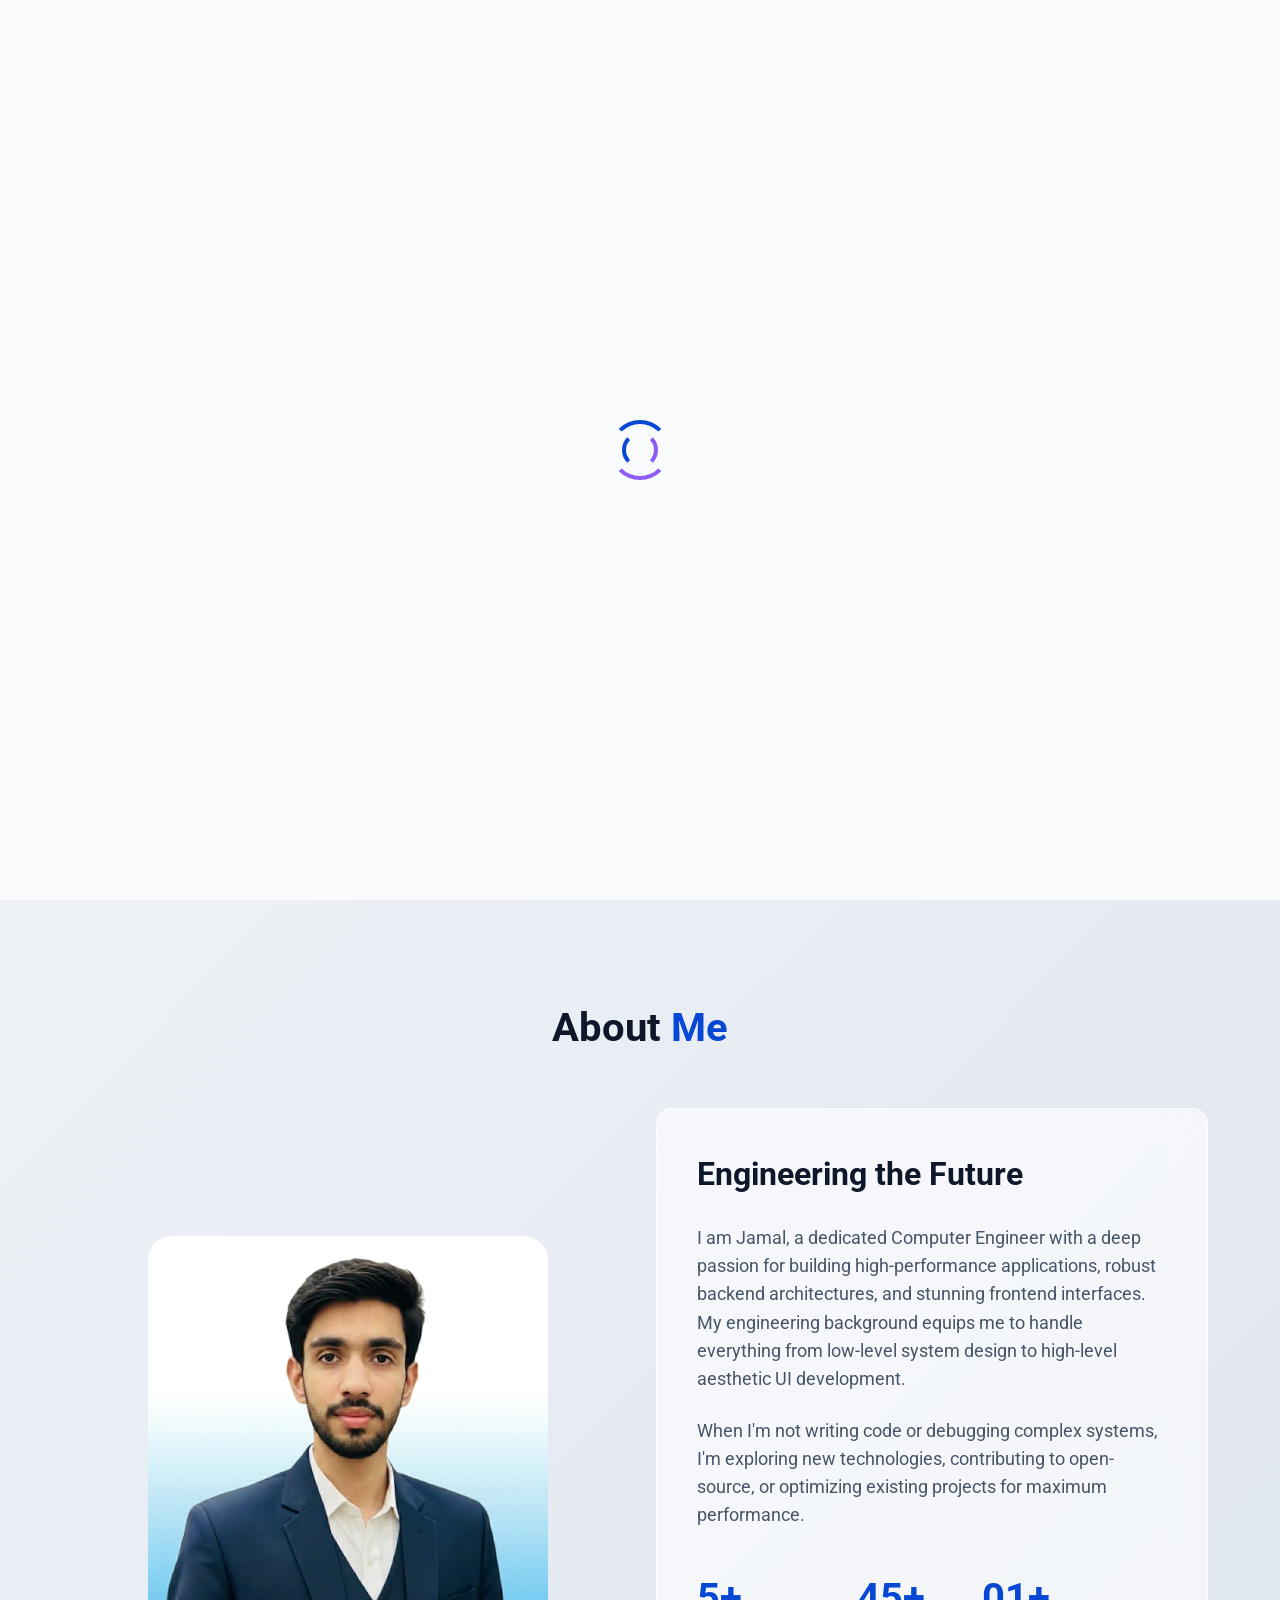
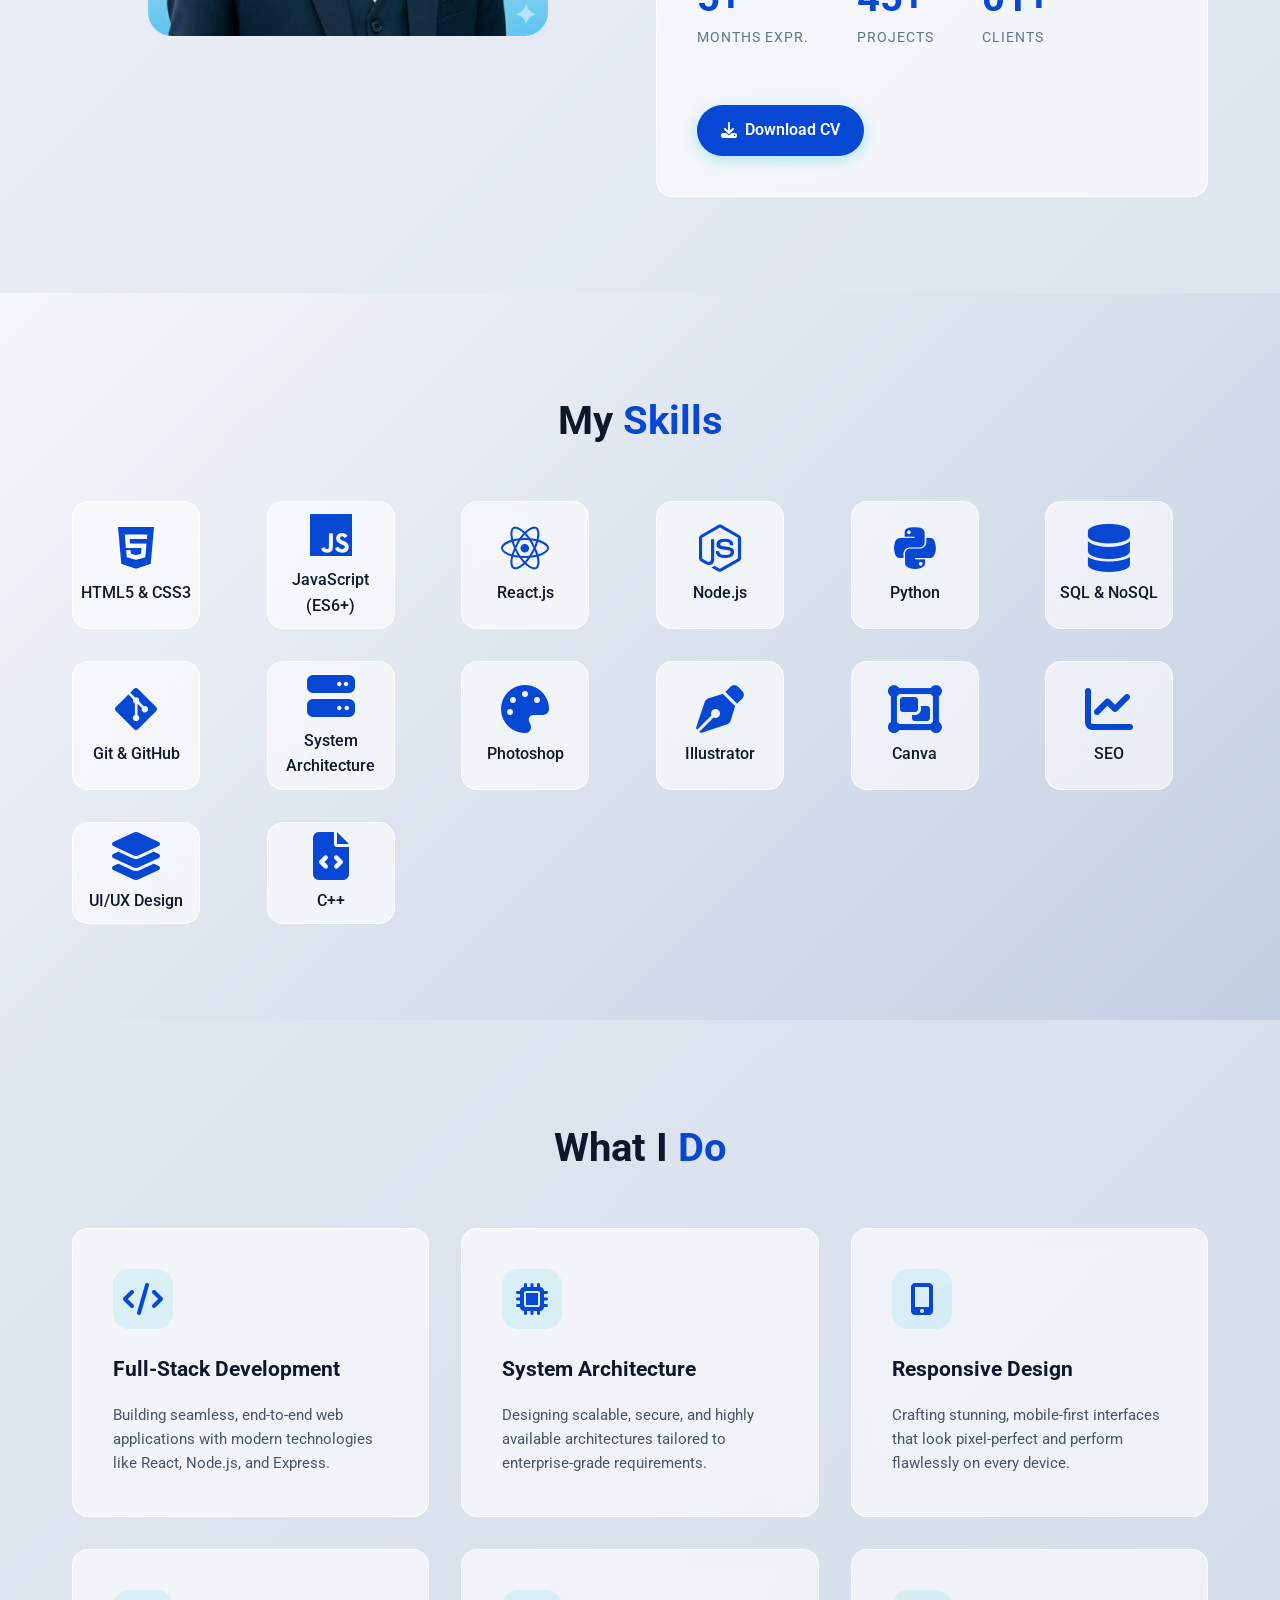
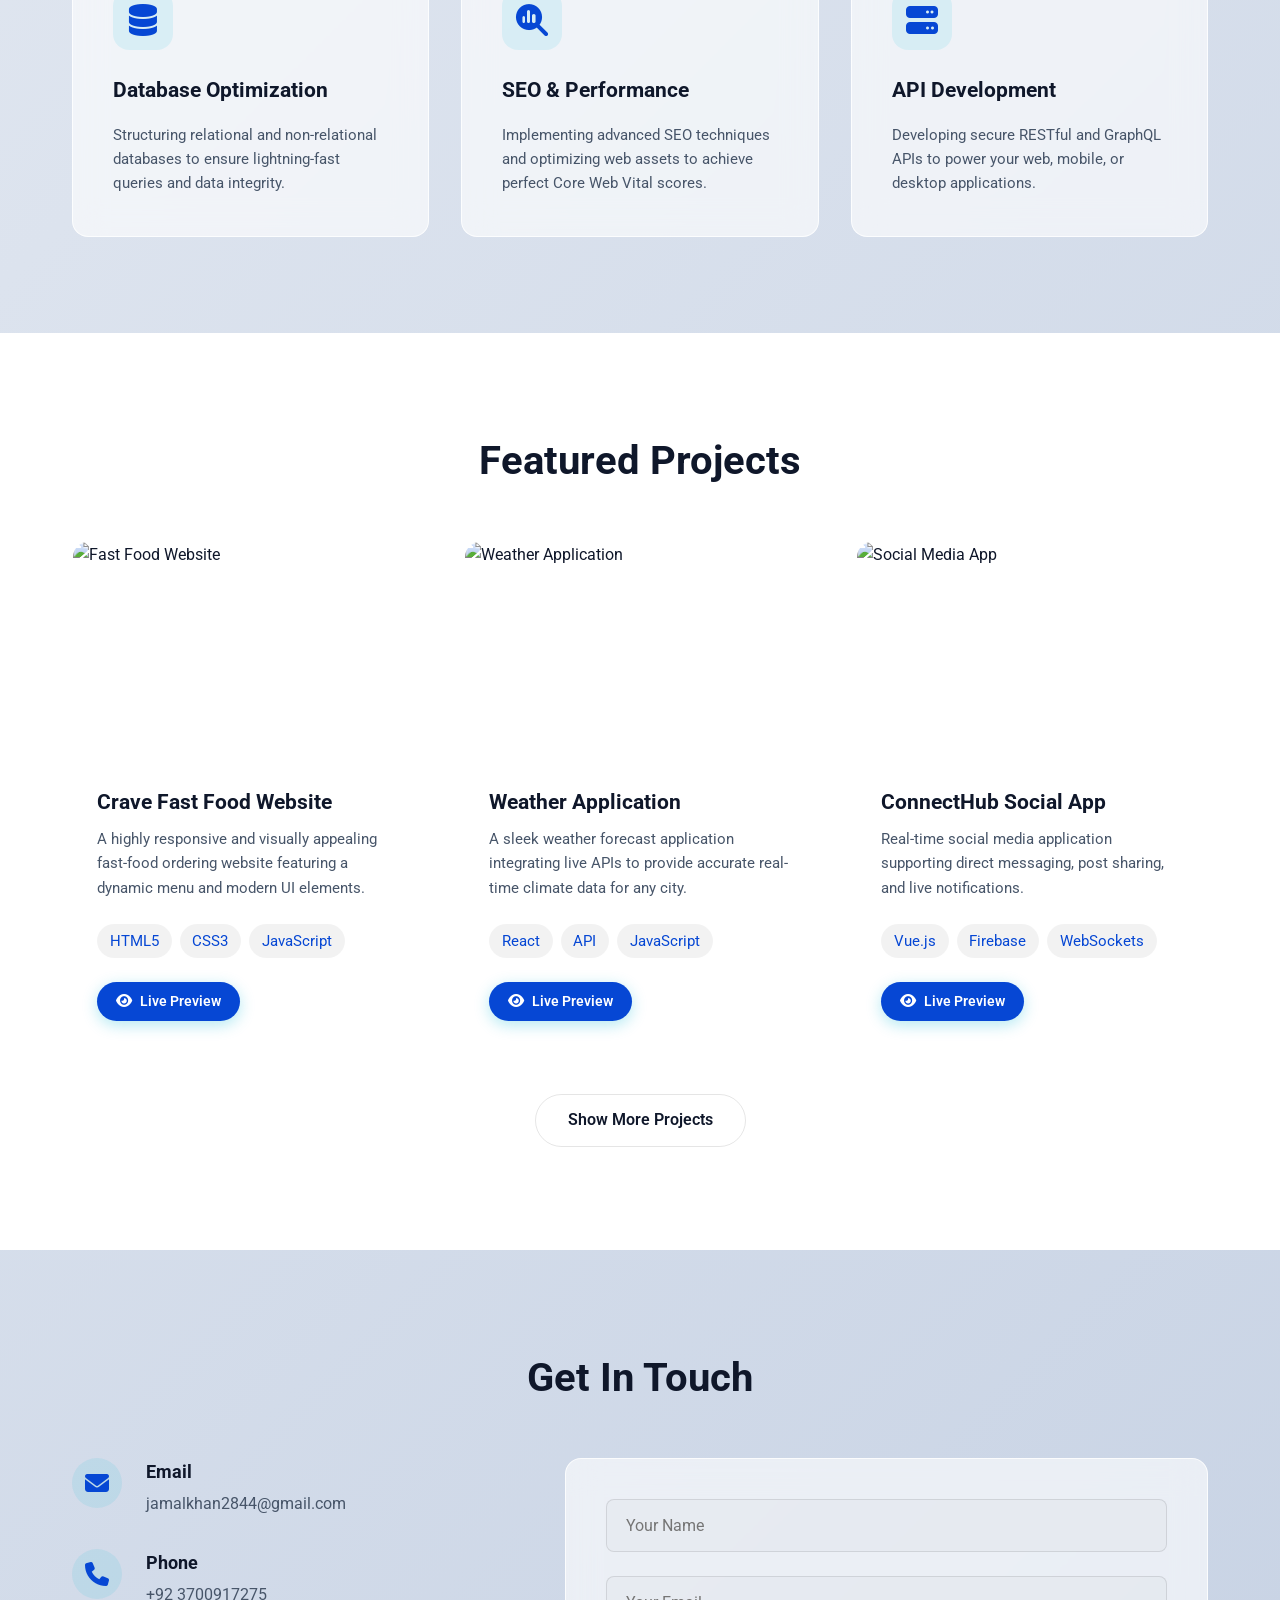
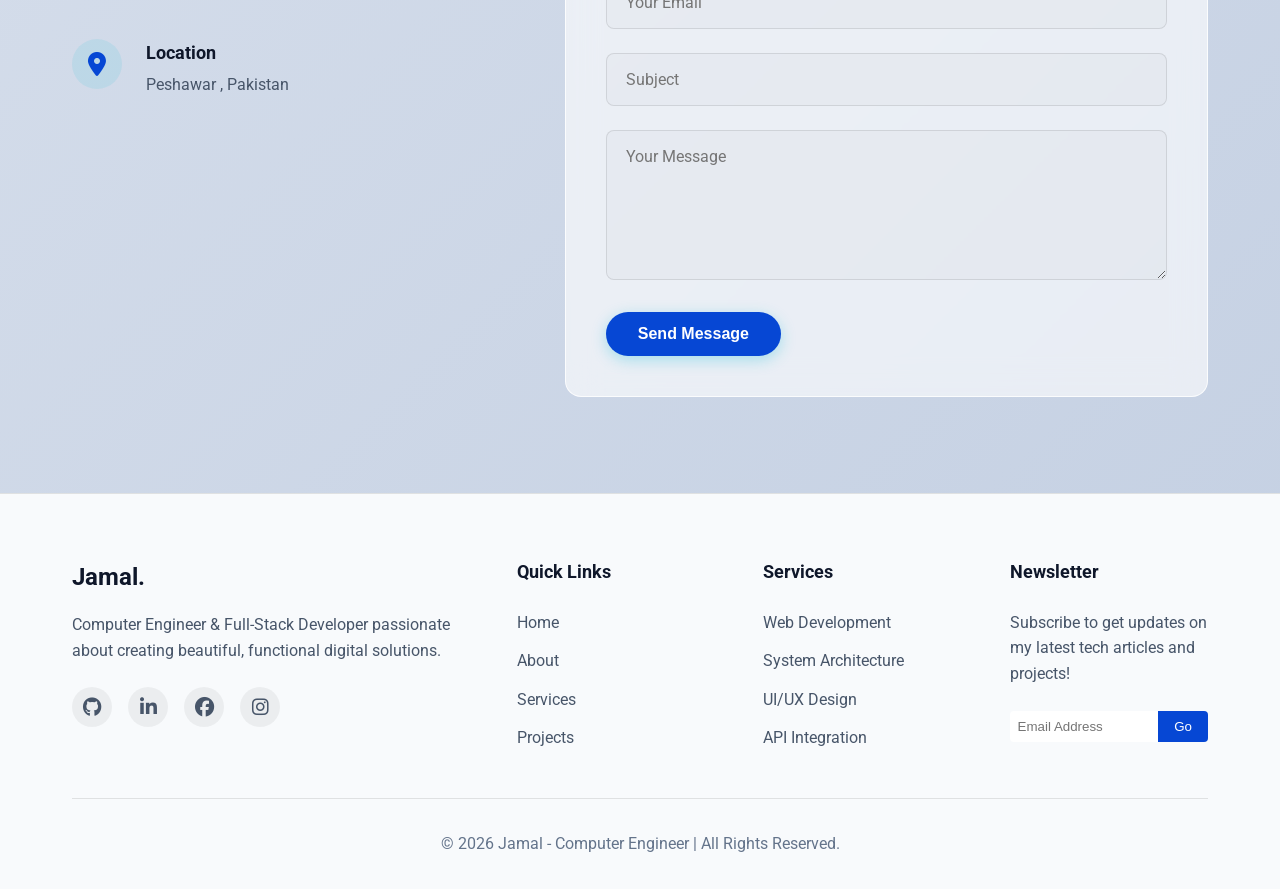
==== commit 24044414: "first commit" ====
--- a/index.html
+++ b/index.html
@@ -111,7 +111,7 @@
 
             <div class="about-content reveal">
                 <div class="about-img">
-                    <img src="profile.jpg" alt="Jamal - Computer Engineer">
+                    <img src="linkedin image new.jpeg" alt="Jamal - Computer Engineer">
                 </div>
 
                 <div class="about-text glass-panel" style="padding: 2.5rem;">
@@ -366,7 +366,7 @@
             </div>
 
             <div style="text-align: center; margin-top: 3rem;" class="reveal">
-                <a href="#" class="btn btn-outline">View All Projects</a>
+                <a href="projects.html" class="btn btn-outline">Show More Projects</a>
             </div>
         </div>
     </section>
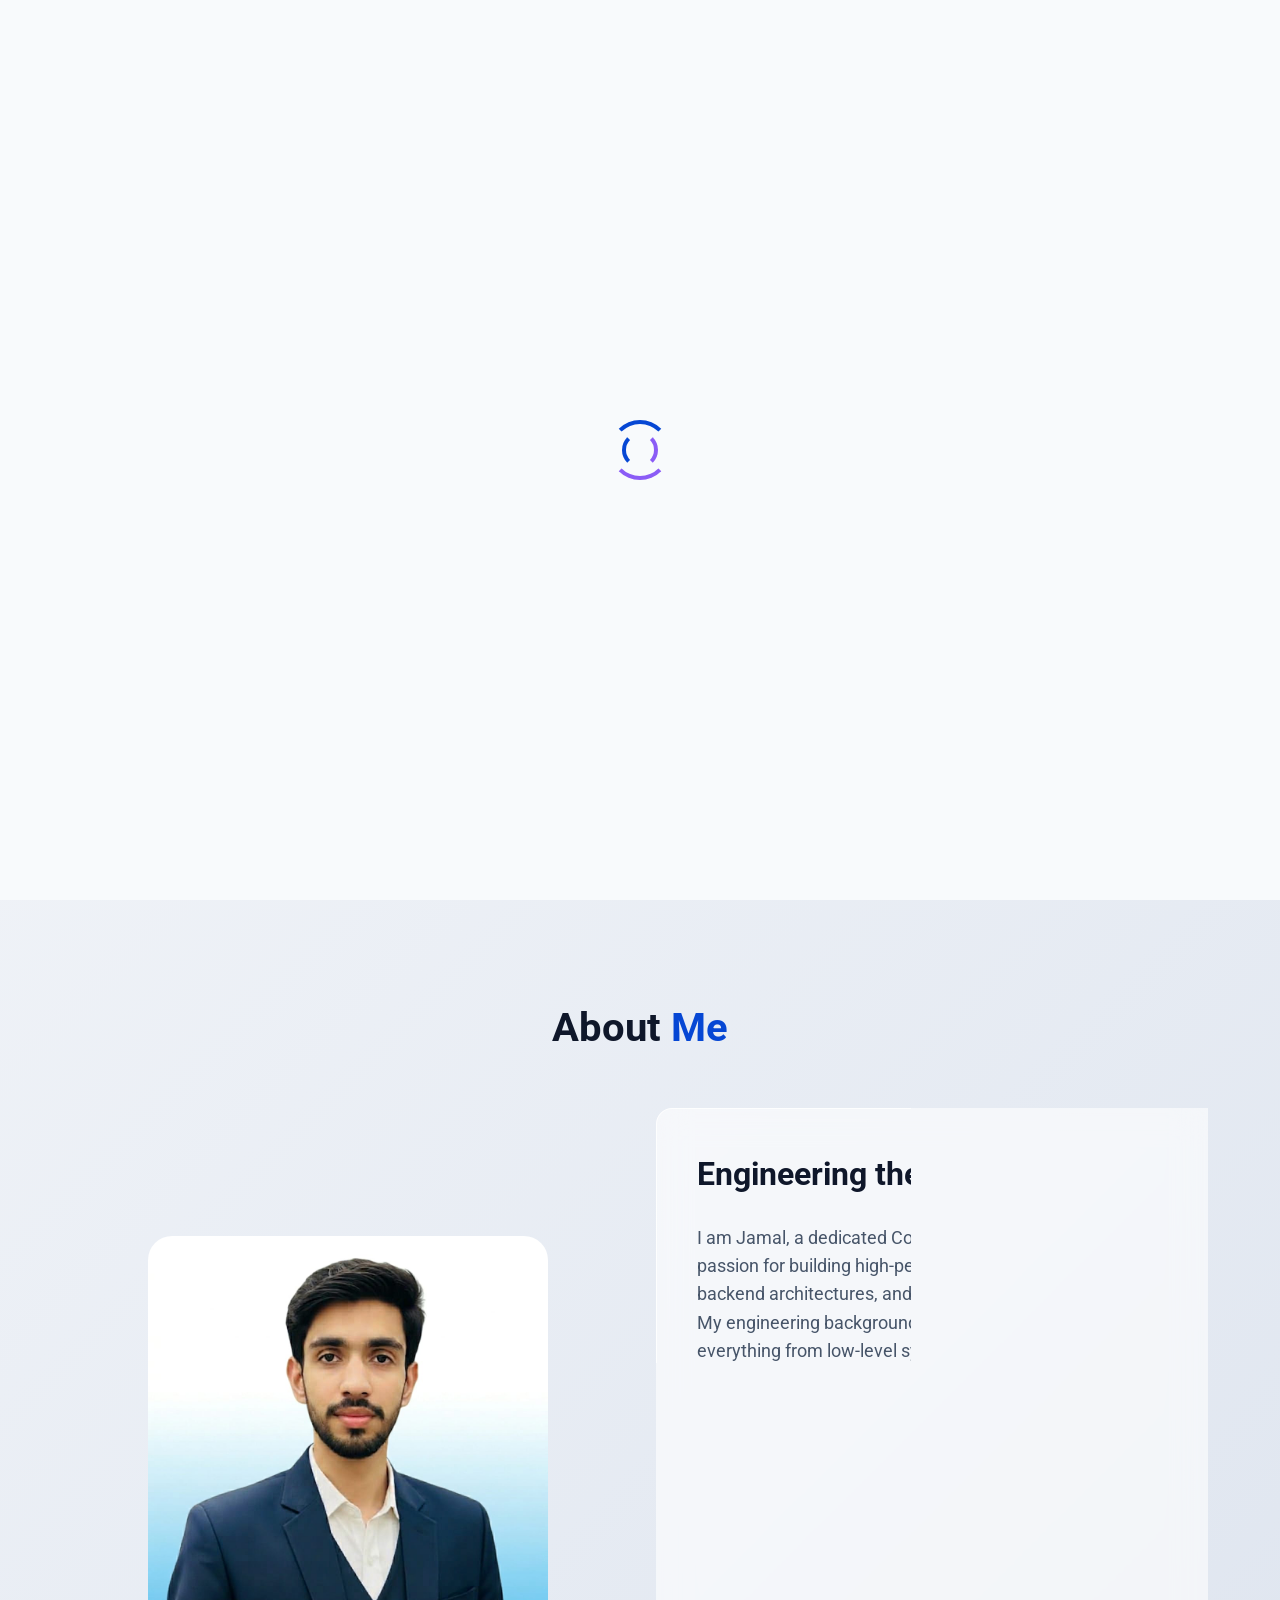
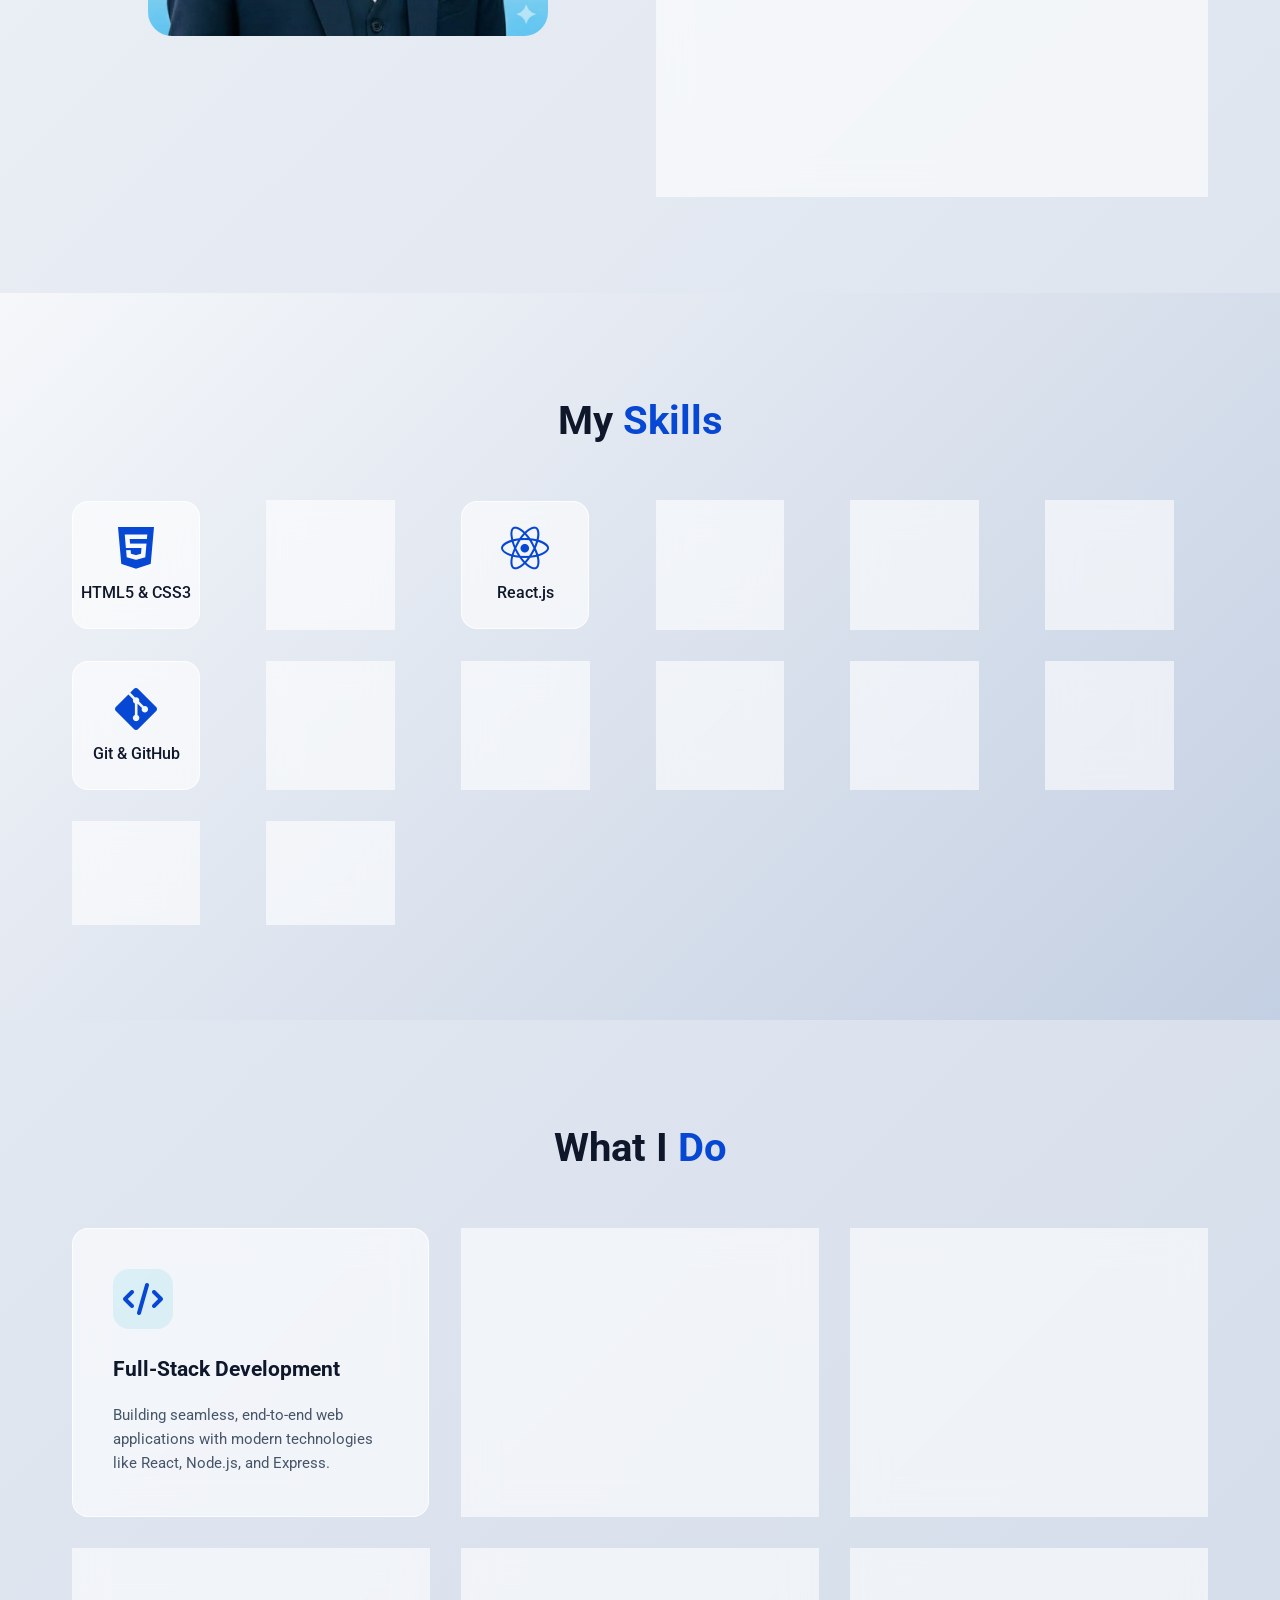
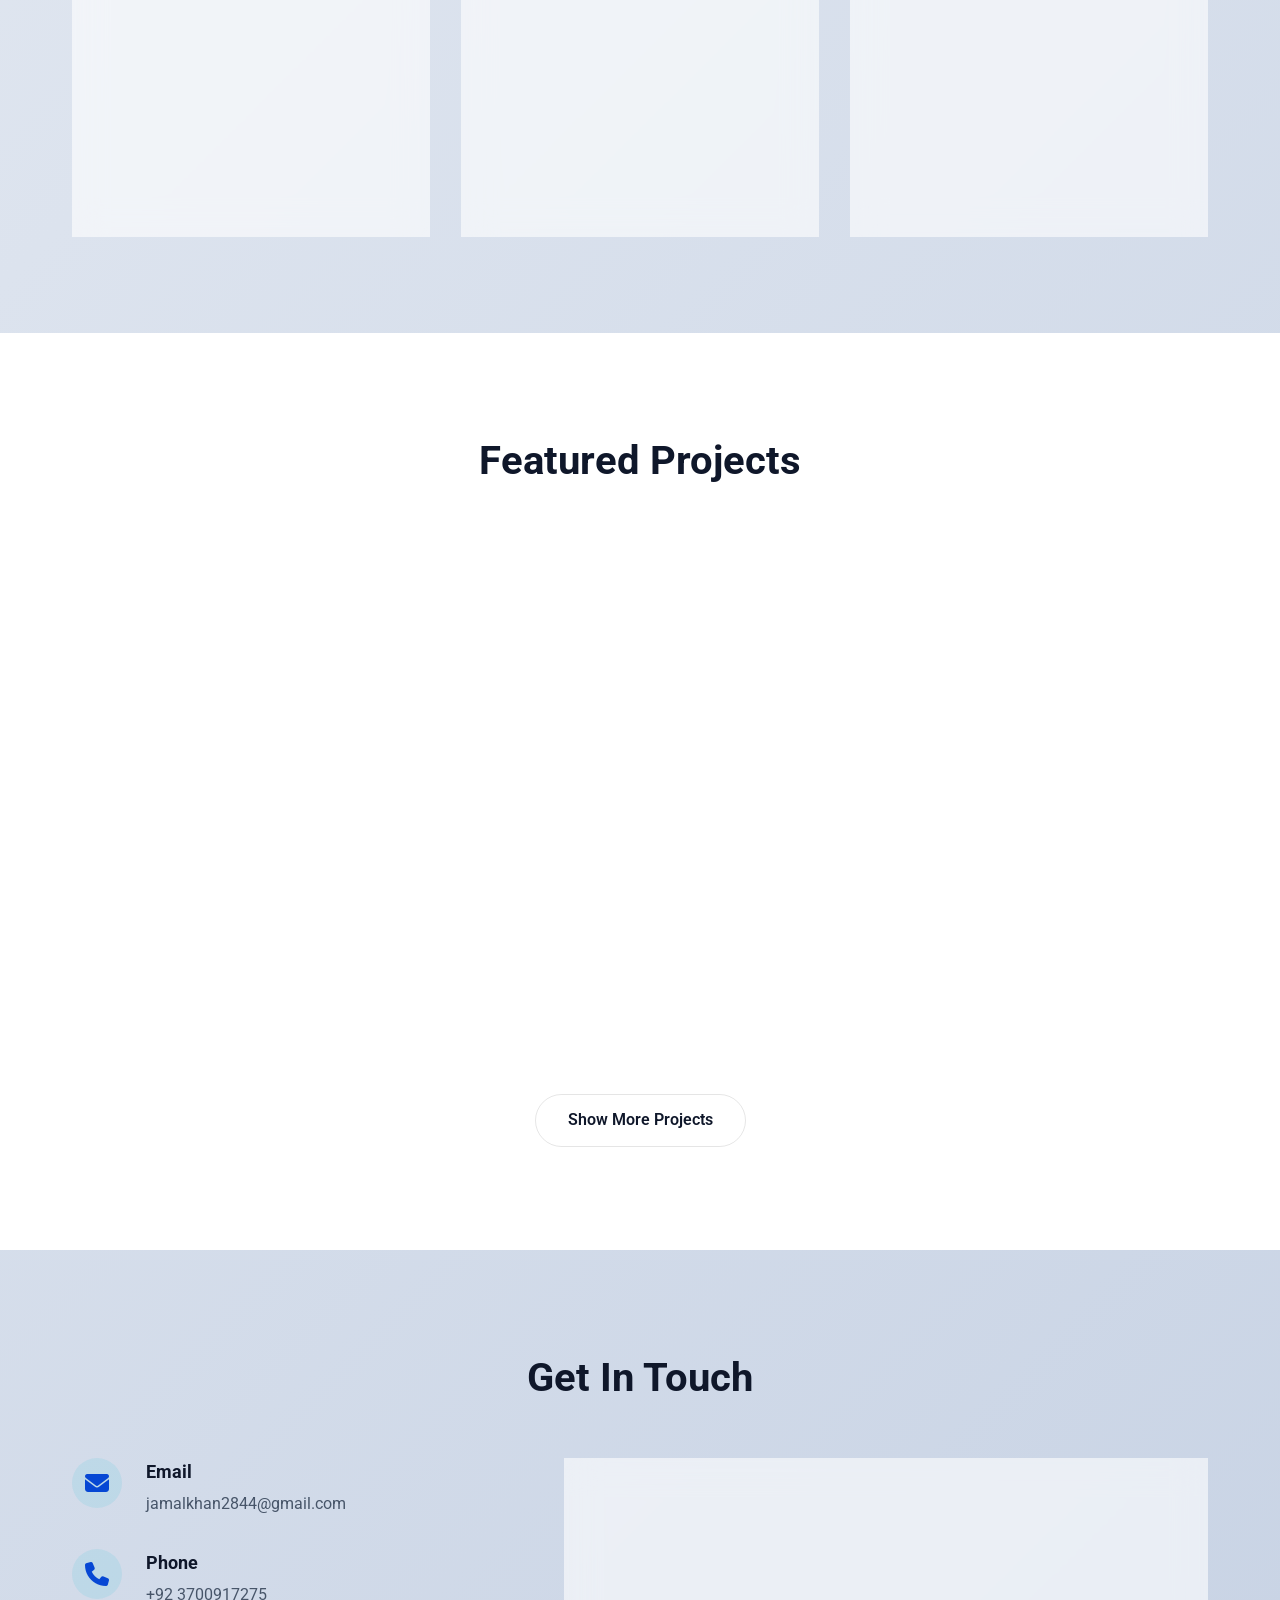
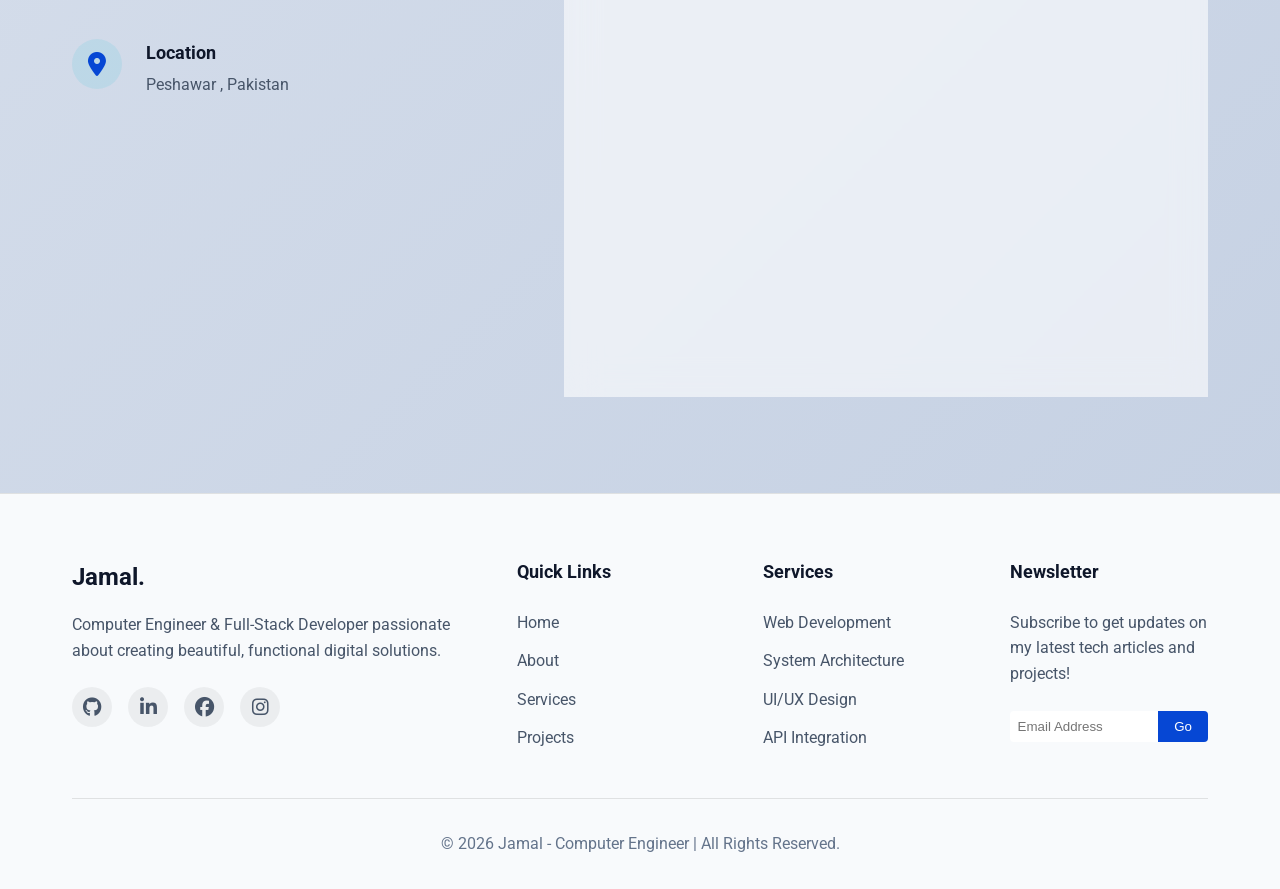
==== commit ce29c57b: "updated portfolio design 1st" ====
--- a/index.html
+++ b/index.html
@@ -345,7 +345,7 @@
                         <img src="https://images.unsplash.com/photo-1611162617474-5b21e879e113?q=80&w=800&auto=format&fit=crop"
                             alt="Social Media App">
                         <div class="project-links">
-                            <a href="#" title="Live Preview"><i class="fa-solid fa-link"></i></a>
+                            <a href="https://todo-app-projects-e2tj.vercel.app/" title="Live Preview"><i class="fa-solid fa-link"></i></a>
                             <a href="#" title="Source Code"><i class="fa-brands fa-github"></i></a>
                         </div>
                     </div>
@@ -358,7 +358,7 @@
                             <span>Firebase</span>
                             <span>WebSockets</span>
                         </div>
-                        <a href="#" class="btn btn-primary"
+                        <a href="https://todo-app-projects-e2tj.vercel.app/" class="btn btn-primary"
                             style="margin-top: 1.5rem; width: fit-content; padding: 0.5rem 1.2rem; font-size: 0.9rem;"><i
                                 class="fa-solid fa-eye" style="margin-right: 5px;"></i> Live Preview</a>
                     </div>
